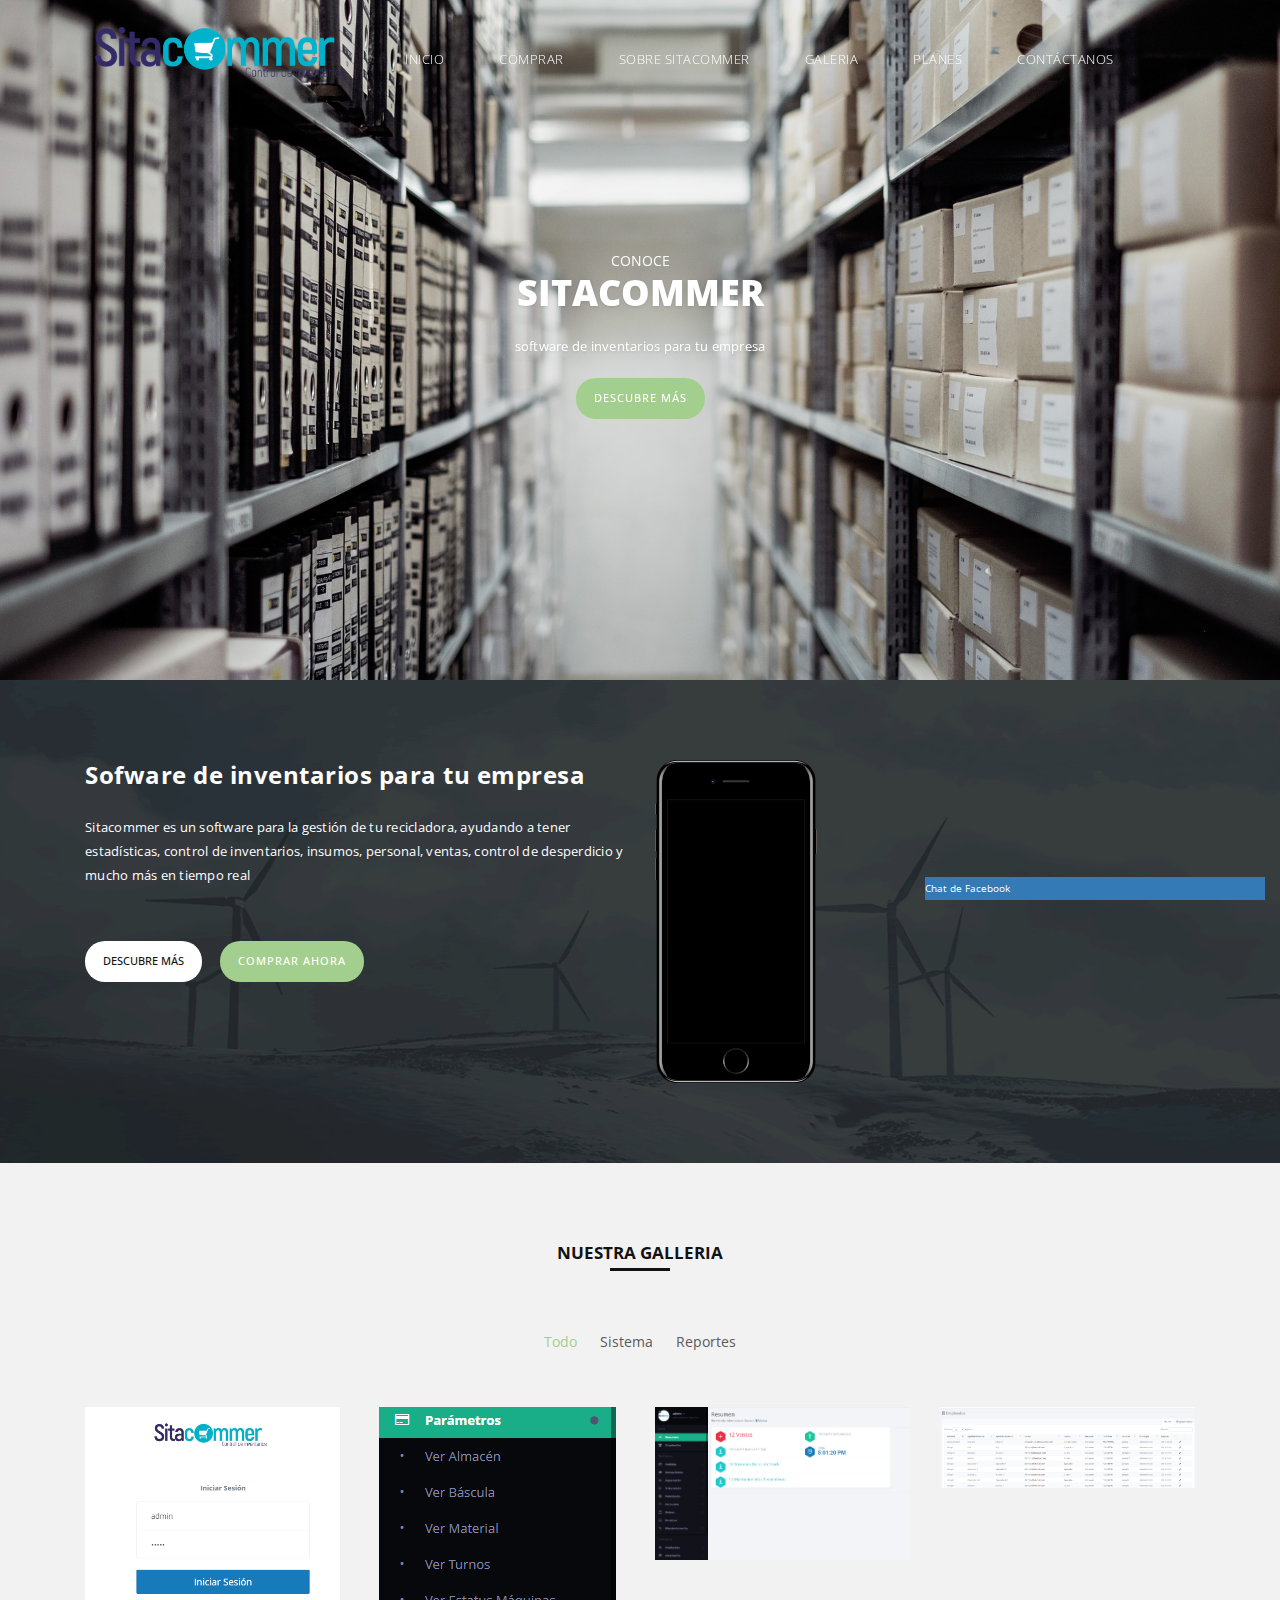
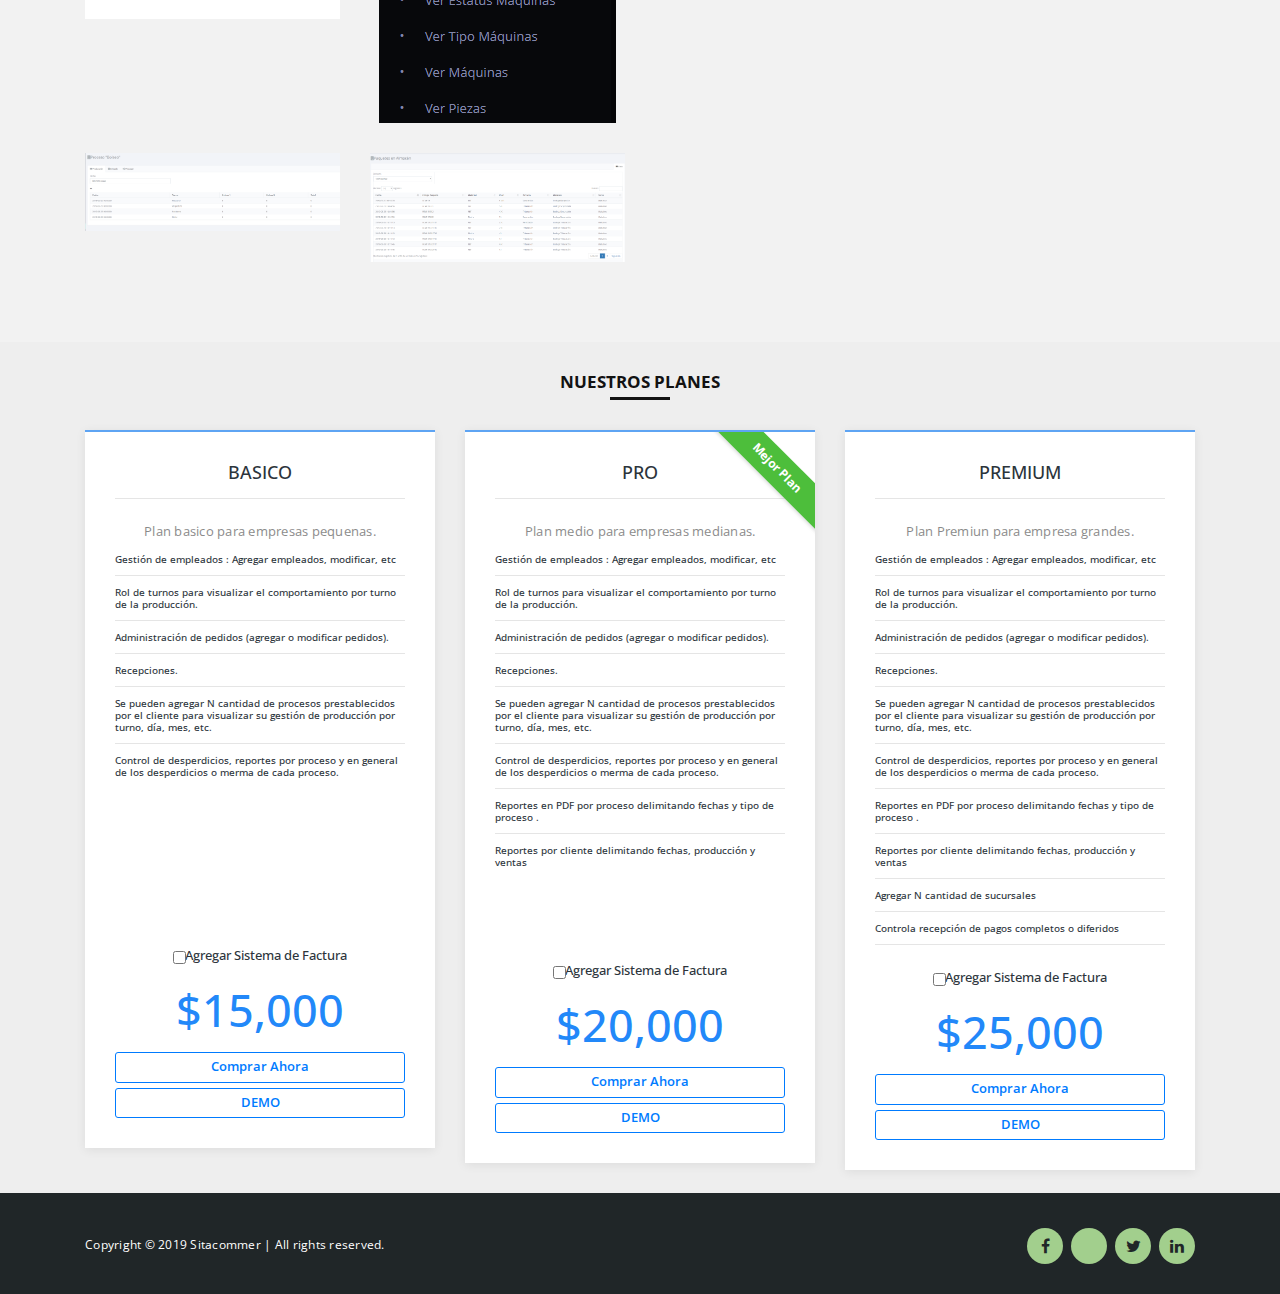
==== index.html @ 61834942 "first commit" ====
<!DOCTYPE html>
<html>
<head>
    <meta charset="utf-8">
    <meta http-equiv="X-UA-Compatible" content="IE=edge,chrome=1">
    <title>Sitacommer</title>
    <meta name="description" content="">
    <meta name="viewport" content="width=device-width, initial-scale=1">
    <link rel="apple-touch-icon" href="apple-touch-icon.png">
    <link rel="stylesheet" href="css/bootstrap.min.css">
    <link rel="stylesheet" href="css/bootstrap-theme.min.css">
    <link rel="stylesheet" href="css/fontAwesome.css">
    <link rel="stylesheet" href="css/hero-slider.css">
    <link rel="stylesheet" href="css/tooplate-style.css">
    <link rel="stylesheet" type="text/css" href="css/styles.css">

    <link href="https://fonts.googleapis.com/css?family=Open+Sans:300,400,600,700,800" rel="stylesheet">

    <script src="js/vendor/modernizr-2.8.3-respond-1.4.2.min.js"></script>
</head>

<body>

    <div class="header">
        <div class="container">
        <nav class="navbar navbar-expand-md" role="navigation">
            <button type="button" id="nav-toggle" class="navbar-toggler" data-toggle="collapse"
            data-target="#main-nav"> <span class="sr-only">Toggle navigation</span>
&#x2630;</button> <a href="#"
            class="navbar-brand scroll-top">

                        <div class="logo"></div>

                    </a>
            <!--/.navbar-header-->
            <div id="main-nav" class="collapse navbar-collapse">
                <ul class="nav navbar-nav">
                    <li class="nav-item"><a href="#" class="scroll-top nav-link">Inicio</a>
                    </li>
                    <li class="nav-item"><a href="#" class="scroll-link nav-link" data-id="formulario">Comprar</a>
                    </li>
                    <li class="nav-item"><a href="#" class="scroll-link nav-link" data-id="what-we-do">Sobre Sitacommer</a>
                    </li>
                    <li class="nav-item"><a href="#" class="scroll-link nav-link" data-id="portfolio">Galeria</a>
                    </li>
                    <li class="nav-item"><a href="#" class="scroll-link nav-link" data-id="planes">Planes</a>
                    </li>
                    <li class="nav-item"><a href="#" class="scroll-link nav-link" data-id="contact">Cont&#xE1;ctanos</a>
                    </li>
                </ul>
            </div>
            <!--/.navbar-collapse-->
        </nav>
        <!--/.navbar-->
    </div>
    <!--/.container-->
</div>


    <section class="cd-hero">
        <ul class="cd-hero-slider autoplay">  
        <!-- 
            <ul class="cd-hero-slider autoplay"> for slider auto play 
            <ul class="cd-hero-slider"> for disabled auto play
            -->
            <li class="selected first-slide">
                <div class="cd-full-width">
                    <div class="tm-slide-content-div slide-caption">
                        <span>Conoce</span>
                        <h2>Sitacommer</h2>
                        <p>software de inventarios para tu empresa</p>
                        <div class="primary-button">
                            <a href="#" class="scroll-link" data-id="what-we-do">Descubre m&aacute;s</a>
                        </div>                           
                    </div>                   
                </div> <!-- .cd-full-width -->
            </li>
        </ul> <!-- .cd-hero-slider -->

        <div class="cd-slider-nav">
            <nav>
                <span class="cd-marker item-1"></span>
                
                <ul>
                    <li class="selected"><a href="#0"></a></li>
                    <li><a href="#0"></a></li>
                    <li><a href="#0"></a></li>                        
                </ul>
            </nav> 
        </div> <!-- .cd-slider-nav -->
    </section> <!-- .cd-hero -->



    <div id="what-we-do">
        <div class="container">
            <div class="row">
                <div class="col-md-6">
                    <div class="left-text">
                        <h4>Sofware de inventarios para tu empresa</h4>
                        <p>Sitacommer es un software para la gestión de tu recicladora, ayudando a tener estadísticas, control de inventarios, insumos, personal, ventas, control de desperdicio y mucho más en tiempo real<br><br></p>
                        <ul>
                            <li>
                                <div class="white-button">
                                    <a href="#" class="scroll-link" data-id="portfolio">Descubre m&aacute;s</a>
                                </div>
                            </li>
                            <li>
                                <div class="primary-button">
                                    <a href="#">Comprar Ahora</a>
                                </div>
                            </li>
                        </ul>
                    </div>
                </div>
                <div class="col-md-6">
                    <div class="right-image">
                        <!--img src="img/what-we-do-right-image.png" alt=""-->
                        <img src="img/iphone.png" alt="">
                    </div>
                </div>
            </div>
        </div>
    </div>


    <div id="portfolio" class="page-section">
        <div class="content-wrapper">
            <div class="inner-container container">
                <div class="row">
                    <div class="col-md-12">
                        <div class="section-heading">
                            <h4>Nuestra Galleria</h4>
                            <div class="line-dec"></div>
                        </div>
                    </div>
                </div>
                <div class="projects-holder-3">
                    <div class="filter-categories">
                        <ul class="project-filter">
                            <li class="filter" data-filter="all"><span>Todo</span></li>
                            <li class="filter" data-filter="sistema"><span>Sistema</span></li>
                            <li class="filter" data-filter="reportes"><span>Reportes</span></li>

                        </ul>
                    </div>
                    <div class="projects-holder">
                        <div class="row">
                            <div class="col-md-3 col-sm-6 project-item mix sistema">
                              <div class="thumb">
                                  <div class="image">
                                    <img src="img/captura-01.png">
                                </div>
                                <div class="hover-effect">
                                    <a href="img/captura-01.png" data-lightbox="image-1"><i class="fa fa-search"></i></a>
                                </div>
                            </div>
                        </div>
                        <div class="col-md-3 col-sm-6 project-item mix sistema">
                          <div class="thumb">
                              <div class="image">
                                <img src="img/captura-02.png">
                            </div>
                            <div class="hover-effect">
                                <a href="img/captura-02.png" data-lightbox="image-1"><i class="fa fa-search"></i></a>
                            </div>
                        </div>
                    </div>
                    <div class="col-md-3 col-sm-6 project-item mix sistema">
                      <div class="thumb">
                          <div class="image">
                            <img src="img/captura-03.png">
                        </div>
                        <div class="hover-effect">
                            <a href="img/captura-03.png" data-lightbox="image-1"><i class="fa fa-search"></i></a>
                        </div>
                    </div>
                </div>
                          <div class="col-md-3 col-sm-6 project-item mix reportes">
                              <div class="thumb">
                                  <div class="image">
                                    <img src="img/captura-05.png">
                                </div>
                                <div class="hover-effect">
                                    <a href="img/captura-05.png" data-lightbox="image-1"><i class="fa fa-search"></i></a>
                                </div>
                            </div>
                        </div>
                        <div class="col-md-3 col-sm-6 project-item mix reportes">
                          <div class="thumb">
                              <div class="image">
                                <img src="img/captura-06.png">
                            </div>
                            <div class="hover-effect">
                                <a href="img/captura-06.png" data-lightbox="image-1"><i class="fa fa-search"></i></a>
                            </div>
                        </div>
                    </div>
                    <div class="col-md-3 col-sm-6 project-item mix reportes">
                      <div class="thumb">
                          <div class="image">
                            <img src="img/captura-07.png">
                        </div>
                        <div class="hover-effect">
                            <a href="img/captura-07.png" data-lightbox="image-1"><i class="fa fa-search"></i></a>
                        </div>
                    </div>
                </div>
            </div>
        </div>
    </div>
</div>
</div> 
</div>

    <div id="planes" class="pricing-table">
        <br>
        <br>
        <div class="row">
            <div class="col-md-12">
                <div class="section-heading">
                    <h4>Nuestros Planes</h4>
                    <div class="line-dec"></div>
                </div>
            </div>
        </div>
        <br>
        <br>
        <div class="container">
            <div class="row justify-content-md-center">
                <div class="col-md-5 col-lg-4">
                    <div class="item">
                        <div class="heading">
                            <h3>BASICO</h3>
                        </div>
                        <p>Plan basico para empresas pequenas.</p>
                        <div class="features">
                            <!--h4><span class="feature">Full Support</span> : <span class="value">No</span></h4-->
                            <h6><span>Gestión de empleados : Agregar empleados, modificar, etc</span></h6>
                            <hr>
                            <h6><span>Rol de turnos para visualizar el comportamiento por turno de la producción.</span></h6>
                            <hr>
                            <h6><span>Administración de pedidos (agregar o modificar pedidos).</span></h6>
                            <hr>
                            <h6><span>Recepciones.</span></h6>
                            <hr>
                            <h6><span>Se pueden agregar  N cantidad de procesos prestablecidos por el cliente para visualizar su gestión de producción por turno, día, mes, etc.</span></h6>
                            <hr>
                            <h6><span>Control de desperdicios, reportes por proceso y en general de los desperdicios o merma de cada proceso.</span></h6>
                            <br><br><br><br><br><br><br><br><br><br><br>
                            
                                                        
                        </div>
                         <div class="form-check text-center">
                            <input type="checkbox" class="form-check-input" id="mycheck">
                            <label class="form-check-label" for="materialUnchecked"><h5> Agregar Sistema de Factura</h5></label>
                        </div>
                        
                        <div class="price">
                            <h4>$15,000</h4>
                        </div>
                        <button class="btn btn-block btn-outline-primary btn-lg" type="submit" onclick="location.href='formulario.html'">Comprar Ahora</button>
                        <button class="btn btn-block btn-outline-primary btn-lg" type="submit">DEMO</button>
                    </div>
                </div>
                <div class="col-md-5 col-lg-4">
                    <div class="item">
                        <div class="ribbon">Mejor Plan</div>
                        <div class="heading">
                            <h3>PRO</h3>
                        </div>
                        <p>Plan medio para empresas medianas.</p>
                        <div class="features">
                            <h6><span>Gestión de empleados : Agregar empleados, modificar, etc</span></h6>
                            <hr>
                            <h6><span>Rol de turnos para visualizar el comportamiento por turno de la producción.</span></h6>
                            <hr>
                            <h6><span>Administración de pedidos (agregar o modificar pedidos).</span></h6>
                            <hr>
                            <h6><span>Recepciones.</span></h6>
                            <hr>
                            <h6><span>Se pueden agregar  N cantidad de procesos prestablecidos por el cliente para visualizar su gestión de producción por turno, día, mes, etc.</span></h6>
                            <hr>
                            <h6><span>Control de desperdicios, reportes por proceso y en general de los desperdicios o merma de cada proceso.</span></h6>
                            <hr>
                            <h6><span>Reportes en PDF por proceso delimitando fechas y tipo de proceso .</span></h6>
                            <hr>
                            <h6><span>Reportes por cliente delimitando fechas, producción y ventas </span></h6>
                            <br><br><br><br><br><br>
                            
                            
                         <div class="form-check text-center">
                            <input type="checkbox" class="form-check-input" id="mycheck">
                            <label class="form-check-label" for="materialUnchecked"><h5> Agregar Sistema de Factura</h5></label>
                        </div>
                        </div>
                        
                       
                        <div class="price">
                            <h4>$20,000</h4>
                        </div>
                        <button class="btn btn-block btn-outline-primary btn-lg" type="submit" onclick="location.href='formulario.html'">Comprar Ahora</button>
                        <button class="btn btn-block btn-outline-primary btn-lg" type="submit">DEMO</button>
                    </div>
                </div>
                <div class="col-md-5 col-lg-4">
                    <div class="item">
                        <div class="heading">
                            <h3>PREMIUM</h3>
                        </div>
                        <p>Plan Premiun para empresa grandes.</p>
                        <div class="features">
                            <h6><span>Gestión de empleados : Agregar empleados, modificar, etc</span></h6>
                            <hr>
                            <h6><span>Rol de turnos para visualizar el comportamiento por turno de la producción.</span></h6>
                            <hr>
                            <h6><span>Administración de pedidos (agregar o modificar pedidos).</span></h6>
                            <hr>
                            <h6><span>Recepciones.</span></h6>
                            <hr>
                            <h6><span>Se pueden agregar  N cantidad de procesos prestablecidos por el cliente para visualizar su gestión de producción por turno, día, mes, etc.</span></h6>
                            <hr>
                            <h6><span>Control de desperdicios, reportes por proceso y en general de los desperdicios o merma de cada proceso.</span></h6>
                            <hr>
                            <h6><span>Reportes en PDF por proceso delimitando fechas y tipo de proceso .</span></h6>
                            <hr>
                            <h6><span>Reportes por cliente delimitando fechas, producción y ventas </span></h6>
                            <hr>
                            <h6><span>Agregar N cantidad de sucursales</span></h6>
                            <hr>
                            <h6><span>Controla recepción de pagos completos o diferidos</span></h6>
                            <hr>
                            
                        </div>
                        <br>
                         <div class="form-check text-center">
                            <input type="checkbox" class="form-check-input" id="mycheck">
                            <label class="form-check-label" for="materialUnchecked"><h5> Agregar Sistema de Factura</h5></label>
                        </div>
                        <div class="price">
                            <h4>$25,000</h4>
                        </div>
                        <button class="btn btn-block btn-outline-primary btn-lg" type="submit" onclick="location.href='formulario.html'">Comprar Ahora</button>
                        <button class="btn btn-block btn-outline-primary btn-lg" type="submit">DEMO</button>
                    </div>
                </div>
            </div>
        </div>
        <!--div class="container">
            <div class="divTable">
                <div class="divTableBody">
                    <div class="divTableRow">
                        <div class="divTableHead ">
                            <div class="divTableCell">Khhhhaaaaa
                                <p class="advantage-detail">Tecnología Web. Accesible desde cualquier lugar, oficina, almacén, despacho contable, etc.. Nada que instalar. Funciona en PC, Mac, tablet y smartphones.</p>
                            </div>
                            <div class="divTableCell">que passhoooo
                                <p class="advantage-detail">Nariz de coodorniz</p>
                            </div>
                            <div class="divTableCell">Khhhhaaaaa
                                <p class="advantage-detail">Tecnología Web. Accesible desde cualquier lugar, oficina, almacén, despacho contable, etc.. Nada que instalar. Funciona en PC, Mac, tablet y smartphones.</p>
                            </div>

                        </div>
                    </div>
                </div>
            </div>
        </div-->
        <!--div class="container">
            <table class="table">
          <thead>
            <tr>
              <th scope="col">Basico</th>
              <th scope="col">Intermedio</th>
              <th scope="col">Premium</th>
          </tr>
      </thead>
      <tbody>
        <tr>
          <td>Gestión de empleados : Agregar empleados, modificar, etc<br>
•   Rol de turnos para visualizar el comportamiento por turno de la producción<br>
•   Administración de pedidos (agregar o modificar pedidos)<br>
•   Recepciones <br>
•   Se pueden agregar  N cantidad de procesos prestablecidos por el cliente para visualizar su gestión de producción por turno, día, mes, etc<br>
•   Control de desperdicios, reportes por proceso y en general de los desperdicios o merma de cada proceso<br>
•   Inventario de productos <br>
•   Convertidor de productos terminados a productos de venta<br>
•   Gestión de códigos internos y códigos de barras <br>
<div class="primary-button">
                                    <a href="#">Comprar Ahora</a>
                                </div>
</td>
          <td>• Mantenimiento, se puede integrar una calendarización por máquina, insumo o pieza a reparar categorizando por tipo de mantenimiento, personal a cargo, etc<br>
•   Sección de compras para ingresar insumos y visualizar estadísticas.<br>
•   Contador visible para: insumos, productos bajos en stock, mantenimiento, producto más vendido, ventas por día.<br>
•   Reportes en PDF por proceso delimitando fechas y tipo de proceso <br>
•   Reportes por cliente delimitando fechas, producción y ventas <br>
•   Creación de ordenes de ventas, interacción con N cantidad de sucursales<br>
•   Creación de privilegios por usuario, administrador, capturista, operador, cliente <br>
•   Procesar orden de venta: aprobar, entregar mercancía, recibir pagos, editar orden solo por usuarios establecidos.<br>
<div class="primary-button">
                                    <a href="#">Comprar Ahora</a>
                                </div>
</td>
          <td>• El cliente puede ver en tiempo real el porcentaje de proceso de su mercancía <br>
•   El operario según su proceso, usando su privilegio puede ingresar desde un teléfono móvil la producción de lo que hizo, y en tiempo real se podrá ver en cada proceso los números de <br>producción.
•   Insumos, inventario de insumos, gestión de entrega de insumos <br>
•   Requisiciones <br>
•   Editar parámetros (almacén, básculas, turnos, estatus de máquinas, tipo de máquinas, etc)<br>
•   Paquetes en almacén: controla los productos que se tienen en almacén<br>
•   Agregar N cantidad de sucursales<br>
•   Punto de venta <br>
•   Administración de clientes y proveedores<br>
•   Soporte<br>
•   Creación de cotizaciones <br>
•   Controla recepción de pagos completos o diferidos <br>
<div class="primary-button">
                                    <a href="#">Comprar Ahora</a>
                                </div>
</td>
      </tr>
      
  </tbody>
</table>
        </div>
        
    </div>


    <div id="contact" class="page-section">
        <div class="container">
            <div class="row">
                <div class="col-md-12">
                    <div class="section-heading">
                        <h4>Contactanos</h4>
                        <div class="line-dec"></div>
                    </div>
                </div>
            </div>
            <div class="row">
                <div class="col-md-6">
                    <div class="map">
                        <img src="img/map.jpg" alt="">
                    </div>
                </div>
                <div class="col-md-6">
                    <div class="row">
                      <form id="contact" action="" method="post">
                        <div class="col-md-6">
                          <fieldset>
                            <input name="name" type="text" class="form-control" id="name" placeholder="Your name..." required>
                          </fieldset>
                        </div>
                        <div class="col-md-6">
                          <fieldset>
                            <input name="email" type="email" class="form-control" id="email" placeholder="Your email..." required>
                          </fieldset>
                        </div>
                        <div class="col-md-12">
                          <fieldset>
                            <textarea name="message" rows="6" class="form-control" id="message" placeholder="Your message..." required></textarea>
                          </fieldset>
                        </div>
                        <div class="col-md-12">
                          <fieldset>
                            <button type="submit" id="form-submit" class="btn">Send Message</button>
                          </fieldset>
                        </div>
                      </form>
                    </div>
                </div>
            </div>
        </div>
    </div-->

    <!--div class="footer-widgets" id="contact">
        <div class="container">
            <div class="row">
                <div class="col-sm-6 col-md-3">
                    <a href="/"><img src="/images/logoblanco300.png" id="logo-footer" alt="Logotipo Sitacom"  height="50px"/></a>                      
                    <p>Proveemos servicios, software y soluciones para hacer más eficientes sus procesos empresariales sin comprometer la seguridad y la calidad..</p>
                    <p>Consulta nuestro <a href="privacidad.php">Aviso de Privacidad</a>.</p>
                </div>
                <div class="col-sm-6 col-md-3">
                   
                    <div class="contacts-widget widget widget__footer">
                        <h3 class="widget-title">Contactanos</h3>
                        <div class="widget-content">
                            <ul class="contacts-info-list">
                                <li>
                                    <i class="fa fa-map-marker"></i>
                                    <div class="info-item">
                                        Sistemas Integrales Sitacom<br>SA de CV<br>Ixnahualtongo 99 B10 102<br>Colonia Lorenzo Boturini, Delegación Venustiano Carranza,<br>Ciudad de México, MX 15820
                                    </div>
                                </li>

                            </ul>
                        </div>
                    </div>
                    
                </div>

                <div class="clearfix visible-sm"></div>

                <div class="col-sm-6 col-md-3">
                    <div class="contacts-widget widget widget__footer">
                        <h3 class="widget-title">&nbsp;</h3>
                        <div class="widget-content">
                            <ul class="contacts-info-list">
                                <li>
                                    <i class="fa fa-phone"></i>
                                    <div class="info-item">
                                        +52 55 6840 5039
                                    </div>
                                </li>
                                <li>
                                    <i class="fa fa-envelope"></i>
                                    <span class="info-item">
                                        <a href="mailto:ventas@sitacomm.com">ventas@sitacomm.com</a>
                                    </span>
                                </li>
                                <li>
                                    <i class="fa fa-clock-o"></i>
                                    <div class="info-item">
                                        Monday - Saturday 9:00 - 21:00
                                    </div>
                                </li>
                            </ul>
                        </div>
                    </div>
                    <div class="col-sm-6 col-md-3">

                    </div>
                </div>
            </div>
        </div-->
        



        <footer class="footer" id="footer">
            <div class="container">
                <div class="row">
                    <div class="col-md-6">
                        <div class="copyright-text">
                            <p>Copyright &copy; 2019 Sitacommer

                            |  All rights reserved.</p>
                        </div>
                    </div>
                    <div class="col-md-6">
                        <div class="social-icons">
                            <ul>
                                <li>
                                    <a href="https://www.facebook.com/Sitacommer-367424183917925/?modal=admin_todo_tour"><i class="fa fa-facebook"></i></a>
                                </li>
                                <li>
                                    <a href="https://www.youtube.com/results?search_query=sitacommer"><i class="fa fa-youtuber"></i></a>
                                </li>
                                <li>
                                    <a href="https://twitter.com/sitacommer"><i class="fa fa-twitter"></i></a>
                                </li>
                                <li>
                                    <a href="https://www.linkedin.com/feed/?trk=onboarding-landing"><i class="fa fa-linkedin"></i></a>
                                </li>
                            </ul>
                        </div>
                    </div>
                </div>
            </div>
        </footer>




    <!--footer class="footer" id="footer">
                <div class="footer-widgets">
                    <div class="container">
                        <div class="row">
                            <div class="col-sm-6 col-md-3">
                                <a href="/"><img src="/images/logoblanco300.png" id="logo-footer" alt="Logotipo Sitacom"  height="50px"/></a>                      
                    
                    <p>Proveemos servicios, software y soluciones para hacer más eficientes sus procesos empresariales sin comprometer la seguridad y la calidad.
.</p>
                    <p>Consulta nuestro
 <a href="privacidad.php">Aviso de Privacidad</a>.</p>
                            </div>
                            <div class="col-sm-6 col-md-3">
                                
                                    <div class="contacts-widget widget widget__footer">
                                    <h3 class="widget-title">Contactanos</h3>
                                    <div class="widget-content">
                                        <ul class="contacts-info-list">
                                            <li>
                                                <i class="fa fa-map-marker"></i>
                                                <div class="info-item">
                                                    Sistemas Integrales Sitacom<br>SA de CV<br>Ixnahualtongo 99 B10 102<br>Colonia Lorenzo Boturini, Delegación Venustiano Carranza,<br>Ciudad de México, MX 15820
                                                </div>
                                            </li>
                                            
                                        </ul>
                                    </div>
                                </div>
                               
                            </div>

                            <div class="clearfix visible-sm"></div>

                            <div class="col-sm-6 col-md-3">
                            <div class="contacts-widget widget widget__footer">
                                    <h3 class="widget-title">&nbsp;</h3>
                                    <div class="widget-content">
                                        <ul class="contacts-info-list">
                                            <li>
                                                <i class="fa fa-phone"></i>
                                                <div class="info-item">
                                                    +52 55 6840 5039
                                                </div>
                                            </li>
                                            <li>
                                                <i class="fa fa-envelope"></i>
                                                <span class="info-item">
                                                    <a href="mailto:ventas@sitacomm.com">ventas@sitacomm.com</a>
                                                </span>
                                            </li>
                                            <li>
                                                <i class="fa fa-clock-o"></i>
                                                <div class="info-item">
                                                    Monday - Saturday 9:00 - 21:00
                                                </div>
                                            </li>
                                         </ul>
                                       </div>
                            </div>
                            <div class="col-sm-6 col-md-3">
                        
                            </div>
                        </div>
                    </div>
                </div>
                <div class="footer-copyright">
                    <div class="container">
                        <div class="row">
                            <div class="col-sm-6 col-md-4">
                                Copyright &copy; 2019  <a href="/">Sitacom</a> &nbsp;| &nbsp;All rights reserved.
                            </div>
                            <div class="col-sm-6 col-md-8">
                                <div class="social-links-wrapper">
                                    <span class="social-links-txt">Contact us in our social networks
</span>
                                    <ul class="social-links social-links__dark">
                                        <li><a target="_blank" href="https://www.facebook.com/Sitacomm/"><i class="fa fa-facebook"></i></a></li>
                                        <li><a target="_blank" href="https://twitter.com/Sitacomm_Mx"><i class="fa fa-twitter"></i></a></li>
                                        <li><a target="_blank" href="https://www.linkedin.com/company/11180717/"><i class="fa fa-linkedin"></i></a></li>
                                    </ul>
                                </div>
                            </div>
                        </div>
                    </div>
                </div>
                
            </footer-->

            <section class="chat-container">
                <div class="chat-button">
                    Chat de Facebook
                </div>
                <div class="chat-content">
                    <iframe src="https://www.facebook.com/plugins/page.php?href=https%3A%2F%2Fwww.facebook.com%2FSitacommer-367424183917925%2F&tabs=messages&width=340&height=500&small_header=true&adapt_container_width=true&hide_cover=false&show_facepile=false&appId" width="340" height="500" style="border:none;overflow:hidden" scrolling="no" frameborder="0" allowTransparency="true" allow="encrypted-media"></iframe>

                </div>
            </section>
            

            

            <script src="//ajax.googleapis.com/ajax/libs/jquery/1.11.2/jquery.min.js"></script>
            <script>window.jQuery || document.write('<script src="js/vendor/jquery-1.11.2.min.js"><\/script>')</script>

            <script src="js/vendor/bootstrap.min.js"></script>

            <script src="js/plugins.js"></script>
            <script src="js/main.js"></script>

            <script src="http://ajax.googleapis.com/ajax/libs/jquery/1.10.2/jquery.min.js" type="text/javascript"></script>
            <script type="text/javascript">
                $(document).ready(function() {
        // navigation click actions 
        $('.scroll-link').on('click', function(event){
            event.preventDefault();
            var sectionID = $(this).attr("data-id");
            scrollToID('#' + sectionID, 750);
        });
        // scroll to top action
        $('.scroll-top').on('click', function(event) {
            event.preventDefault();
            $('html, body').animate({scrollTop:0}, 'slow');         
        });
        // mobile nav toggle
        $('#nav-toggle').on('click', function (event) {
            event.preventDefault();
            $('#main-nav').toggleClass("open");
        });
    });
    // scroll function
    function scrollToID(id, speed){
        var offSet = 50;
        var targetOffset = $(id).offset().top - offSet;
        var mainNav = $('#main-nav');
        $('html,body').animate({scrollTop:targetOffset}, speed);
        if (mainNav.hasClass("open")) {
            mainNav.css("height", "1px").removeClass("in").addClass("collapse");
            mainNav.removeClass("open");
        }
    }
    if (typeof console === "undefined") {
        console = {
            log: function() { }
        };
    }

    $(".chat-button").on('click', function(e){
        e.preventDefault();
        $(".chat-content").slideToggle('fast');
  });

    
</script>
</body>
</html>
---- css/hero-slider.css ----
/* -------------------------------- 

Primary style

-------------------------------- */
*, *::after, *::before {
  -webkit-box-sizing: border-box;
  -moz-box-sizing: border-box;
  box-sizing: border-box;
}

html {
  font-size: 62.5%;
}

body {
  font-family: "Open Sans", sans-serif;
  color: #2c343b;
  background-color: #f2f2f2;
}

a {
  color: #d44457;
  text-decoration: none;
}

img {
  max-width: 100%;
}

/* -------------------------------- 

Main Components 

-------------------------------- */
.cd-header {
  position: absolute;
  z-index: 2;
  top: 0;
  left: 0;
  width: 100%;
  height: 50px;
  background-color: #21272c;
  -webkit-font-smoothing: antialiased;
  -moz-osx-font-smoothing: grayscale;
}
@media only screen and (min-width: 768px) {
  .cd-header {
    height: 70px;
    background-color: transparent;
  }
}

#cd-logo {
  float: left;
  margin: 13px 0 0 5%;
}
#cd-logo img {
  display: block;
}
@media only screen and (min-width: 768px) {
  #cd-logo {
    margin: 23px 0 0 5%;
  }
}

.cd-primary-nav {
  /* mobile first - navigation hidden by default, triggered by tap/click on navigation icon */
  float: right;
  margin-right: 5%;
  width: 44px;
  height: 100%;
}
.cd-primary-nav ul {
  position: absolute;
  top: 0;
  left: 0;
  width: 100%;
  -webkit-transform: translateY(-100%);
  -moz-transform: translateY(-100%);
  -ms-transform: translateY(-100%);
  -o-transform: translateY(-100%);
  transform: translateY(-100%);
}
.cd-primary-nav ul.is-visible {
  box-shadow: 0 3px 8px rgba(0, 0, 0, 0.2);
  -webkit-transform: translateY(50px);
  -moz-transform: translateY(50px);
  -ms-transform: translateY(50px);
  -o-transform: translateY(50px);
  transform: translateY(50px);
}
.cd-primary-nav a {
  display: block;
  height: 50px;
  line-height: 50px;
  padding-left: 5%;
  background: #21272c;
  border-top: 1px solid #333c44;
  color: #ffffff;
}
@media only screen and (min-width: 768px) {
  .cd-primary-nav {
    /* reset navigation values */
    width: auto;
    height: auto;
    background: none;
  }
  .cd-primary-nav ul {
    position: static;
    width: auto;
    -webkit-transform: translateY(0);
    -moz-transform: translateY(0);
    -ms-transform: translateY(0);
    -o-transform: translateY(0);
    transform: translateY(0);
    line-height: 70px;
  }
  .cd-primary-nav ul.is-visible {
    -webkit-transform: translateY(0);
    -moz-transform: translateY(0);
    -ms-transform: translateY(0);
    -o-transform: translateY(0);
    transform: translateY(0);
  }
  .cd-primary-nav li {
    display: inline-block;
    margin-left: 1em;
  }
  .cd-primary-nav a {
    display: inline-block;
    height: auto;
    font-weight: 600;
    line-height: normal;
    background: transparent;
    padding: .6em 1em;
    border-top: none;
  }
}

/* -------------------------------- 

Slider

-------------------------------- */
.cd-hero {
  position: relative;
  -webkit-font-smoothing: antialiased;
  -moz-osx-font-smoothing: grayscale;
}

.cd-hero-slider {
  position: relative;
  height: 360px;
  overflow: hidden;
}
.cd-hero-slider li {
  position: absolute;
  top: 0;
  left: 0;
  width: 100%;
  height: 100%;
  -webkit-transform: translateX(100%);
  -moz-transform: translateX(100%);
  -ms-transform: translateX(100%);
  -o-transform: translateX(100%);
  transform: translateX(100%);
}
.cd-hero-slider li.selected {
  /* this is the visible slide */
  position: relative;
  -webkit-transform: translateX(0);
  -moz-transform: translateX(0);
  -ms-transform: translateX(0);
  -o-transform: translateX(0);
  transform: translateX(0);
}
.cd-hero-slider li.move-left {
  /* slide hidden on the left */
  -webkit-transform: translateX(-100%);
  -moz-transform: translateX(-100%);
  -ms-transform: translateX(-100%);
  -o-transform: translateX(-100%);
  transform: translateX(-100%);
}
.cd-hero-slider li.is-moving, .cd-hero-slider li.selected {
  /* the is-moving class is assigned to the slide which is moving outside the viewport */
  -webkit-transition: -webkit-transform 0.5s;
  -moz-transition: -moz-transform 0.5s;
  transition: transform 0.5s;
}
@media only screen and (min-width: 768px) {
  .cd-hero-slider {
    height: 500px;
  }
}
@media only screen and (min-width: 1170px) {
  .cd-hero-slider {
    height: 680px;
  }
}

/* -------------------------------- 

Single slide style

-------------------------------- */
.cd-hero-slider li {
  background-position: center center;
  background-size: cover;
  background-repeat: no-repeat;
}
.cd-hero-slider li:first-of-type {
  background-image: url(../img/slide_01.jpg);
}
.cd-hero-slider li:nth-of-type(2) {
  background-image: url(../img/slide_02.jpg);
}
.cd-hero-slider li:nth-of-type(3) {
  background-image: url(../img/slide_03.jpg);
}
.cd-hero-slider .cd-full-width,
.cd-hero-slider .cd-half-width {
  position: absolute;
  width: 100%;
  height: 100%;
  z-index: 1;
  left: 0;
  top: 0;
  /* this padding is used to align the text */
  padding-top: 80px;
  text-align: center;
  /* Force Hardware Acceleration in WebKit */
  -webkit-backface-visibility: hidden;
  backface-visibility: hidden;
  -webkit-transform: translateZ(0);
  -moz-transform: translateZ(0);
  -ms-transform: translateZ(0);
  -o-transform: translateZ(0);
  transform: translateZ(0);
}
.cd-hero-slider .cd-img-container {
  /* hide image on mobile device */
  display: none;
}
.cd-hero-slider .cd-img-container img {
  position: absolute;
  left: 50%;
  top: 50%;
  bottom: auto;
  right: auto;
  -webkit-transform: translateX(-50%) translateY(-50%);
  -moz-transform: translateX(-50%) translateY(-50%);
  -ms-transform: translateX(-50%) translateY(-50%);
  -o-transform: translateX(-50%) translateY(-50%);
  transform: translateX(-50%) translateY(-50%);
}
.cd-hero-slider .cd-bg-video-wrapper {
  /* hide video on mobile device */
  display: none;
  position: absolute;
  top: 0;
  left: 0;
  width: 100%;
  height: 100%;
  overflow: hidden;
}
.cd-hero-slider .cd-bg-video-wrapper video {
  /* you won't see this element in the html, but it will be injected using js */
  display: block;
  min-height: 100%;
  min-width: 100%;
  max-width: none;
  height: auto;
  width: auto;
  position: absolute;
  left: 50%;
  top: 50%;
  bottom: auto;
  right: auto;
  -webkit-transform: translateX(-50%) translateY(-50%);
  -moz-transform: translateX(-50%) translateY(-50%);
  -ms-transform: translateX(-50%) translateY(-50%);
  -o-transform: translateX(-50%) translateY(-50%);
  transform: translateX(-50%) translateY(-50%);
}
.cd-hero-slider h2, .cd-hero-slider p {
  text-shadow: 0 1px 3px rgba(0, 0, 0, 0.1);
  line-height: 1.2;
  margin: 0 auto 14px;
  color: #ffffff;
  width: 90%;
  max-width: 400px;
}
.cd-hero-slider h2 {
  font-size: 2.4rem;
}
.cd-hero-slider p {
  font-size: 1.4rem;
  line-height: 1.4;
}
.cd-hero-slider .cd-btn {
  display: inline-block;
  padding: 1.2em 1.4em;
  margin-top: .8em;
  background-color: rgba(212, 68, 87, 0.9);
  font-size: 1.3rem;
  font-weight: 700;
  letter-spacing: 1px;
  color: #ffffff;
  text-transform: uppercase;
  box-shadow: 0 3px 6px rgba(0, 0, 0, 0.1);
  -webkit-transition: background-color 0.2s;
  -moz-transition: background-color 0.2s;
  transition: background-color 0.2s;
}
.cd-hero-slider .cd-btn.secondary {
  background-color: rgba(22, 26, 30, 0.8);
}
.cd-hero-slider .cd-btn:nth-of-type(2) {
  margin-left: 1em;
}
.no-touch .cd-hero-slider .cd-btn:hover {
  background-color: #d44457;
}
.no-touch .cd-hero-slider .cd-btn.secondary:hover {
  background-color: #161a1e;
}
@media only screen and (min-width: 768px) {
  .cd-hero-slider .cd-full-width,
  .cd-hero-slider .cd-half-width {
    padding-top: 150px;
  }
  .cd-hero-slider .cd-bg-video-wrapper {
    display: block;
  }
  .cd-hero-slider .cd-half-width {
    width: 45%;
  }
  .cd-hero-slider .cd-half-width:first-of-type {
    left: 5%;
  }
  .cd-hero-slider .cd-half-width:nth-of-type(2) {
    right: 5%;
    left: auto;
  }
  .cd-hero-slider .cd-img-container {
    display: block;
  }
  .cd-hero-slider h2, .cd-hero-slider p {
    max-width: 520px;
  }
  .cd-hero-slider h2 {
    font-size: 2.4em;
    font-weight: 300;
  }
  .cd-hero-slider .cd-btn {
    font-size: 1.4rem;
  }
}
@media only screen and (min-width: 1170px) {
  .cd-hero-slider .cd-full-width,
  .cd-hero-slider .cd-half-width {
    padding-top: 250px;
  }
  .cd-hero-slider h2, .cd-hero-slider p {
    margin-bottom: 20px;
  }
  .cd-hero-slider h2 {
    font-size: 3.2em;
  }
  .cd-hero-slider p {
    font-size: 1.6rem;
  }
}

/* -------------------------------- 

Single slide animation

-------------------------------- */
@media only screen and (min-width: 768px) {
  .cd-hero-slider .cd-half-width {
    opacity: 0;
    -webkit-transform: translateX(40px);
    -moz-transform: translateX(40px);
    -ms-transform: translateX(40px);
    -o-transform: translateX(40px);
    transform: translateX(40px);
  }
  .cd-hero-slider .move-left .cd-half-width {
    -webkit-transform: translateX(-40px);
    -moz-transform: translateX(-40px);
    -ms-transform: translateX(-40px);
    -o-transform: translateX(-40px);
    transform: translateX(-40px);
  }
  .cd-hero-slider .selected .cd-half-width {
    /* this is the visible slide */
    opacity: 1;
    -webkit-transform: translateX(0);
    -moz-transform: translateX(0);
    -ms-transform: translateX(0);
    -o-transform: translateX(0);
    transform: translateX(0);
  }
  .cd-hero-slider .is-moving .cd-half-width {
    /* this is the slide moving outside the viewport 
    wait for the end of the transition on the <li> parent before set opacity to 0 and translate to 40px/-40px */
    -webkit-transition: opacity 0s 0.5s, -webkit-transform 0s 0.5s;
    -moz-transition: opacity 0s 0.5s, -moz-transform 0s 0.5s;
    transition: opacity 0s 0.5s, transform 0s 0.5s;
  }
  .cd-hero-slider li.selected.from-left .cd-half-width:nth-of-type(2),
  .cd-hero-slider li.selected.from-right .cd-half-width:first-of-type {
    /* this is the selected slide - different animation if it's entering from left or right */
    -webkit-transition: opacity 0.4s 0.2s, -webkit-transform 0.5s 0.2s;
    -moz-transition: opacity 0.4s 0.2s, -moz-transform 0.5s 0.2s;
    transition: opacity 0.4s 0.2s, transform 0.5s 0.2s;
  }
  .cd-hero-slider li.selected.from-left .cd-half-width:first-of-type,
  .cd-hero-slider li.selected.from-right .cd-half-width:nth-of-type(2) {
    /* this is the selected slide - different animation if it's entering from left or right */
    -webkit-transition: opacity 0.4s 0.4s, -webkit-transform 0.5s 0.4s;
    -moz-transition: opacity 0.4s 0.4s, -moz-transform 0.5s 0.4s;
    transition: opacity 0.4s 0.4s, transform 0.5s 0.4s;
  }
  .cd-hero-slider .cd-full-width h2,
  .cd-hero-slider .cd-full-width p,
  .cd-hero-slider .cd-full-width .cd-btn {
    opacity: 0;
    -webkit-transform: translateX(100px);
    -moz-transform: translateX(100px);
    -ms-transform: translateX(100px);
    -o-transform: translateX(100px);
    transform: translateX(100px);
  }
  .cd-hero-slider .move-left .cd-full-width h2,
  .cd-hero-slider .move-left .cd-full-width p,
  .cd-hero-slider .move-left .cd-full-width .cd-btn {
    opacity: 0;
    -webkit-transform: translateX(-100px);
    -moz-transform: translateX(-100px);
    -ms-transform: translateX(-100px);
    -o-transform: translateX(-100px);
    transform: translateX(-100px);
  }
  .cd-hero-slider .selected .cd-full-width h2,
  .cd-hero-slider .selected .cd-full-width p,
  .cd-hero-slider .selected .cd-full-width .cd-btn {
    /* this is the visible slide */
    opacity: 1;
    -webkit-transform: translateX(0);
    -moz-transform: translateX(0);
    -ms-transform: translateX(0);
    -o-transform: translateX(0);
    transform: translateX(0);
  }
  .cd-hero-slider li.is-moving .cd-full-width h2,
  .cd-hero-slider li.is-moving .cd-full-width p,
  .cd-hero-slider li.is-moving .cd-full-width .cd-btn {
    /* this is the slide moving outside the viewport 
    wait for the end of the transition on the li parent before set opacity to 0 and translate to 100px/-100px */
    -webkit-transition: opacity 0s 0.5s, -webkit-transform 0s 0.5s;
    -moz-transition: opacity 0s 0.5s, -moz-transform 0s 0.5s;
    transition: opacity 0s 0.5s, transform 0s 0.5s;
  }
  .cd-hero-slider li.selected h2 {
    -webkit-transition: opacity 0.4s 0.2s, -webkit-transform 0.5s 0.2s;
    -moz-transition: opacity 0.4s 0.2s, -moz-transform 0.5s 0.2s;
    transition: opacity 0.4s 0.2s, transform 0.5s 0.2s;
  }
  .cd-hero-slider li.selected p {
    -webkit-transition: opacity 0.4s 0.3s, -webkit-transform 0.5s 0.3s;
    -moz-transition: opacity 0.4s 0.3s, -moz-transform 0.5s 0.3s;
    transition: opacity 0.4s 0.3s, transform 0.5s 0.3s;
  }
  .cd-hero-slider li.selected .cd-btn {
    -webkit-transition: opacity 0.4s 0.4s, -webkit-transform 0.5s 0.4s, background-color 0.2s 0s;
    -moz-transition: opacity 0.4s 0.4s, -moz-transform 0.5s 0.4s, background-color 0.2s 0s;
    transition: opacity 0.4s 0.4s, transform 0.5s 0.4s, background-color 0.2s 0s;
  }
}
/* -------------------------------- 

Slider navigation

-------------------------------- */
.cd-slider-nav {
  display: none;
  position: absolute;
  width: 100%;
  bottom: 0;
  z-index: 2;
  text-align: center;
  height: 55px;
  background-color: rgba(0, 1, 1, 0.5);
}
.cd-slider-nav nav, .cd-slider-nav ul, .cd-slider-nav li, .cd-slider-nav a {
  height: 100%;
}
.cd-slider-nav nav {
  display: inline-block;
  position: relative;
}
.cd-slider-nav .cd-marker {
  position: absolute;
  bottom: 0;
  left: 0;
  width: 60px;
  height: 100%;
  color: #d44457;
  background-color: #ffffff;
  box-shadow: inset 0 2px 0 currentColor;
  -webkit-transition: -webkit-transform 0.2s, box-shadow 0.2s;
  -moz-transition: -moz-transform 0.2s, box-shadow 0.2s;
  transition: transform 0.2s, box-shadow 0.2s;
}
.cd-slider-nav .cd-marker.item-2 {
  -webkit-transform: translateX(100%);
  -moz-transform: translateX(100%);
  -ms-transform: translateX(100%);
  -o-transform: translateX(100%);
  transform: translateX(100%);
}
.cd-slider-nav .cd-marker.item-3 {
  -webkit-transform: translateX(200%);
  -moz-transform: translateX(200%);
  -ms-transform: translateX(200%);
  -o-transform: translateX(200%);
  transform: translateX(200%);
}
.cd-slider-nav .cd-marker.item-4 {
  -webkit-transform: translateX(300%);
  -moz-transform: translateX(300%);
  -ms-transform: translateX(300%);
  -o-transform: translateX(300%);
  transform: translateX(300%);
}
.cd-slider-nav .cd-marker.item-5 {
  -webkit-transform: translateX(400%);
  -moz-transform: translateX(400%);
  -ms-transform: translateX(400%);
  -o-transform: translateX(400%);
  transform: translateX(400%);
}
.cd-slider-nav ul::after {
  clear: both;
  content: "";
  display: table;
}
.cd-slider-nav li {
  display: inline-block;
  width: 60px;
  float: left;
}
.cd-slider-nav li.selected a {
  color: #2c343b;
}
.no-touch .cd-slider-nav li.selected a:hover {
  background-color: transparent;
}
.cd-slider-nav a {
  display: block;
  position: relative;
  padding-top: 35px;
  font-size: 1rem;
  font-weight: 700;
  color: #a8b4be;
  -webkit-transition: background-color 0.2s;
  -moz-transition: background-color 0.2s;
  transition: background-color 0.2s;
}
.cd-slider-nav a::before {
  content: '';
  position: absolute;
  width: 24px;
  height: 24px;
  top: 8px;
  left: 50%;
  right: auto;
  -webkit-transform: translateX(-50%);
  -moz-transform: translateX(-50%);
  -ms-transform: translateX(-50%);
  -o-transform: translateX(-50%);
  transform: translateX(-50%);
}
.no-touch .cd-slider-nav a:hover {
  background-color: rgba(0, 1, 1, 0.5);
}
.cd-slider-nav li:first-of-type a::before {
  background-position: 0 0;
}
.cd-slider-nav li.selected:first-of-type a::before {
  background-position: 0 -24px;
}
.cd-slider-nav li:nth-of-type(2) a::before {
  background-position: -24px 0;
}
.cd-slider-nav li.selected:nth-of-type(2) a::before {
  background-position: -24px -24px;
}
.cd-slider-nav li:nth-of-type(3) a::before {
  background-position: -48px 0;
}
.cd-slider-nav li.selected:nth-of-type(3) a::before {
  background-position: -48px -24px;
}
.cd-slider-nav li:nth-of-type(4) a::before {
  background-position: -72px 0;
}
.cd-slider-nav li.selected:nth-of-type(4) a::before {
  background-position: -72px -24px;
}
.cd-slider-nav li:nth-of-type(5) a::before {
  background-position: -96px 0;
}
.cd-slider-nav li.selected:nth-of-type(5) a::before {
  background-position: -96px -24px;
}
@media only screen and (min-width: 768px) {
  .cd-slider-nav {
    height: 80px;
  }
  .cd-slider-nav .cd-marker,
  .cd-slider-nav li {
    width: 95px;
  }
  .cd-slider-nav a {
    padding-top: 48px;
    font-size: 1.1rem;
    text-transform: uppercase;
  }
  .cd-slider-nav a::before {
    top: 18px;
  }
}

/* -------------------------------- 

Main content

-------------------------------- */
.cd-main-content {
  width: 90%;
  max-width: 768px;
  margin: 0 auto;
  padding: 2em 0;
}
.cd-main-content p {
  font-size: 1.4rem;
  line-height: 1.8;
  color: #999999;
  margin: 2em 0;
}
@media only screen and (min-width: 1170px) {
  .cd-main-content {
    padding: 3em 0;
  }
  .cd-main-content p {
    font-size: 1.6rem;
  }
}

/* -------------------------------- 

Javascript disabled

-------------------------------- */
.no-js .cd-hero-slider li {
  display: none;
}
.no-js .cd-hero-slider li.selected {
  display: block;
}

.no-js .cd-slider-nav {
  display: none;
}
---- css/tooplate-style.css ----
/*

Template 2089 Meteor

http://www.tooplate.com/view/2089-meteor

*/

* {
    margin: 0;
    padding: 0;
    font-family: 'Open Sans', arial, sans-serif;
}
ul {
	list-style: none;
}
p {
	color: #5a5a5a;
	font-size: 13px;
	letter-spacing: 0.25px;
	line-height: 24px;
}
.primary-button a {
	display: inline-block;
	background-color: #a2cf8d;
	padding: 12px 18px;
	color: #fff;
	font-size: 11px;
	font-weight: 500;
	letter-spacing: 1px;
	text-transform: uppercase;
	text-decoration: none;
	border-radius: 20px;
	transition: all 0.5s;
}
.primary-button a:hover {
	background-color: #5c9d7d;
}
.white-button a {
	display: inline-block;
	background-color: #fff;
	padding: 12px 18px;
	color: #121212;
	font-size: 11px;
	font-weight: 500;
	text-transform: uppercase;
	text-decoration: none;
	border-radius: 20px;
	transition: all 0.5s;
}
.white-button a:hover {
	background-color: #121212;
	color: #fff;
}
.section-heading h4 {
	text-align: center;
	font-size: 17px;
	text-transform: uppercase;
	font-weight: 700;
	color: #121212;
}
.section-heading .line-dec {
	width: 60px;
	height: 3px;
	background-color: #121212;
	margin: 0 auto;
}
.header {
    position: fixed;
    top: 0;
    left: 0;
    width: 100%;
    padding: 0;
    z-index: 10000;
    transition: all 0.2s ease-in-out;
    height: 80px;
    background-color:transparent;  
    
    text-align: center;
    line-height: 40px;
}

.navbar-inverse .navbar-brand, .navbar-inverse .navbar-nav>li>a {
    text-shadow: none;
}

.navbar-brand {
	line-height: 80px;
	padding: 0px;
}

.navbar-nav>li>a {
	color: #fff!important;
	font-size: 13px;
	font-weight: 300;
	text-transform: uppercase;
	text-shadow: none;
	line-height: 80px;
	padding: 0px;
	letter-spacing: 0.5px;
}

.navbar-nav>li {
	margin-left: 45px;
}

.header.active .navbar-nav>li>a {
	font-size: 13px;
	font-weight: 300;
	text-transform: uppercase;
	text-shadow: none;
	color: #121212!important;
}

.header.active {
    background-color: rgba(250, 250, 250, 0.98);
    -webkit-box-shadow: 0 1px 5px rgba(0, 0, 0, 0.25);
    -moz-box-shadow: 0 1px 5px rgba(0, 0, 0, 0.25);
    box-shadow: 0 1px 5px rgba(0, 0, 0, 0.25);
}
.navbar-brand .logo{
	margin-top: 22px;
	/*background-image: url(../img/white_logo.png);*/
	background-image: url(../img/SitacommerLOGOTIPO.png);
	display: inline-block;
	width: 250px;
	height: 50px;

	background-repeat: no-repeat;
	background-position:center center;
  	background-size:250px 50px;
  	text-indent:-1000px;
  	min-width:50px;
}
.header.active .navbar-brand .logo{
	margin-top: 22px;
	background-image: url(../img/SitacommerLOGOTIPO.png);
	display: inline-block;
	/*width: 125px;
	height: 32px;
	background-repeat: no-repeat;*/
	width: 250px;
	height: 50px;

	background-repeat: no-repeat;
	background-position:center center;
  	background-size:250px 50px;
  	text-indent:-1000px;
  	min-width:50px;
}
#main-nav {
	background-color: transparent;
	background-image: none!important;
}
.header .navbar-brand {
    font-weight: 900;
}
.navbar-inverse {
	background-image: none;
	background-color: transparent;
}
.header .navbar {
    margin: 0;
    border: none;
}
.page-section {
    padding: 80px 0;
}
.navbar-inverse .navbar-toggle {
	margin-top: 22px;
    border-color: #a2cf8d;
    background-color: #a2cf8d;
}
.navbar-inverse .navbar-toggle:hover, .navbar-inverse .navbar-toggle:focus {
	background-color: #a2cf8d;
}
bootstrap.min.css:5
.navbar-toggle {
    position: relative;
    float: right;
    padding: 9px 10px;
    margin-top: 15px!important;
    margin-right: 15px;
    margin-bottom: 8px;
    background-color: transparent;
    background-image: none;
    border: 1px solid transparent;
    border-radius: 4px;
}
@media (min-width: 768px) {
    .header .navbar-brand {
        padding-left: 0;
    }
    .navbar-nav {
        float: right;
    }
}
@media (max-width: 480px) {
    .page-section h1 {
        font-size: 3em;
    }
    .page-section h2 {
        font-size: 2em;
    }
    .page-section p {
        font-size: 1em;
        margin: 0 0 20px;
    }
}



/* HERO SLIDER */

.slide-caption {
	color: #fff;
}

.slide-caption span {
	font-size: 14px;
	text-transform: uppercase;
}

.slide-caption h2 {
	font-size: 36px;
	text-transform: uppercase;
	font-weight: 900;
}

.slide-caption p {
	font-size: 13px;
	letter-spacing: 0.25px;
	line-height: 24px;
}

ul.cd-hero-slider {
	margin-bottom: 0px!important;
}

/* WHAT WE DO */

#about {
	background-color: #f4f4f4;
	padding: 80px 0px;
}

#about .section-heading {
	margin-bottom: 60px;
}

.service-item {
	cursor: pointer;
	background-color: #fff;
	text-align: center;
	padding: 30px 20px;
	transition: all 0.7s;
	box-shadow: 0px 0px 15px #cdcdcd;
}

.service-item:hover {
	background-color: #a2cf8d;
}

.service-item h4 {
	font-size: 16px;
	font-weight: 700;
	letter-spacing: 0.5px;
	margin-bottom: 15px;
	margin-top: 25px;
}

.service-item:hover h4 {
	color: #fff;
}

.service-item:hover p {
	color: #fff;
}

.first-service .icon {
	background-image: url(../img/first-service-main.png);
	height: 32px;
	width: 32px;
	display: inline-block;
}

.first-service:hover .icon {
	background-image: url(../img/first-service-white.png);
}

.second-service .icon {
	background-image: url(../img/second-service-main.png);
	height: 32px;
	width: 22px;
	display: inline-block;
}

.second-service:hover .icon {
	background-image: url(../img/second-service-white.png);
}

.third-service .icon {
	background-image: url(../img/third-service-main.png);
	height: 32px;
	width: 32px;
	display: inline-block;
}

.third-service:hover .icon {
	background-image: url(../img/third-service-white.png);
}

.fourth-service .icon {
	background-image: url(../img/fourth-service-main.png);
	height: 32px;
	width: 32px;
	display: inline-block;
}

.fourth-service:hover .icon {
	background-image: url(../img/fourth-service-white.png);
}


#what-we-do {
	background-image: url(../img/what-we-do-bg.png);
	width: 100%;
	background-size: cover;
	background-repeat: no-repeat;
	padding: 80px 0px;
	color: #fff;
}

#what-we-do .right-image img {
	/*width: 100%;*/
	width: 30%;
	height: 30%;
	overflow: hidden;
}

#what-we-do h4 {
	font-size: 24px;
	font-weight: 700;
	letter-spacing: 0.5px;
	line-height: 30px;
	margin-bottom: 25px;
}

#what-we-do p {
	margin-bottom: 30px;
	color: #fff;
}

#what-we-do ul li {
	display: inline-block;
	margin-right: 15px;
	margin-bottom: 15px;
}



/* PORTFOLIO */

#portfolio {
	text-align: center;
}

.projects-holder .mix {
  display: none;
}

.filter-categories {
  text-align: center;
  margin-bottom: 10px;
  margin-top: 60px;
}

.filter-categories ul li {
  margin: 0px 10px 15px 10px;
  display: inline-block;
}

.filter-categories ul li span {
  cursor: pointer;
  color: #5a5a5a;
  display: inline-block;
  font-size: 14px;
  text-transform: capitalize;
  font-weight: 400;
}

.filter-categories ul li.active span {
  color: #a2cf8d;
}

.project-item {
	margin-top: 30px;
}

.project-item .thumb {
	position: relative;
	text-align: center;
	display: inline-block;
}

.project-item .thumb img {
	width: 100%;
	overflow: hidden;
}

.project-item .hover-effect {
	position: absolute;
	background-color: rgba(162, 207, 141, 0.95);
	width: 100%;
	top: 0;
	bottom: 0;
	opacity: 0;
	visibility: hidden;
	transition: all 0.5s;
}

.project-item .hover-effect i {
	text-align: center;
	margin-top: 35%;
	display: inline-block;
	width: 46px;
	height: 46px;
	background-color: #fff;
	line-height: 46px;
	color: #a2cf8d;
	border-radius: 50%;
	font-size: 18px;
}

.project-item .hover-effect i:hover {
	background-color: #5c9d7d;
	color: #fff;
	transition: all 0.5s;
}

.project-item:hover .hover-effect {
	opacity: 1;
	visibility: visible;
}


/* BLOG */

#blog {
	background-image: url(../img/blog-bg.png);
	background-repeat: no-repeat;
	background-size: cover;
	width: 100%;
}

#blog .section-heading  {
	margin-bottom: 60px;
}

#blog .section-heading h4 {
	color: #fff;
}

#blog .section-heading .line-dec {
	background-color: #fff;
}

#blog .pop, .pop2, .pop3 {
	background-color: #fff;
}

.blog-item {
	cursor: pointer;
	margin-bottom: 30px;
}

.blog-item img {
	width: 100%;
	overflow: hidden;
}

.blog-item .thumb {
	position: relative;
}

.blog-item .text-content {
	position: absolute;
	bottom: 0;
	background-color: rgba(0, 0, 0, 0.5);
	width: 100%;
	padding: 12px 20px;
}

.blog-item .text-content h4 {
	font-size: 16px;
	font-weight: 700;
	color: #fff;
	letter-spacing: 0.5px;
}

.blog-item .text-content span {
	font-size: 12px;
	color: #fff;
}

.blog-item .text-content em {
	font-style: normal;
	font-weight: 700;
	margin-right: 5px;
}

.pop, .pop2, .pop3 {
	z-index: 9999;
	text-align: center;
	padding: 30px;
    display:none;
    position:fixed;
    top:25%;
    left:10.3%;
    width:80%;
    height: auto;
    box-shadow: 0px 0px 25px #7a7a7a;
}

.pop span, .pop2 span, .pop3 span {
	margin-bottom: 20px;
	cursor: pointer;
	width: 44px;
	height: 44px;
	display: inline-block;
	line-height: 44px;
	color: #fff;
	text-align: center;
	background-color: #a2cf8d;
}

.pop span:hover, .pop2 span:hover, .pop3 span:hover {
	background-color: #5c9d7d;
	transition: all 0.5s;
}



/* FUN FACTS */

#fun-facts {
	padding: 100px 0px;
	background-color: #fff;
}

#fun-facts .fact-item {
	background-color: #f4f4f4;
	padding: 30px;
	text-align: center;
}

.fact-item .counter {
	font-size: 24px;
	font-weight: 700;
	color: #a2cf8d;
}

.fact-item span {
	display: inline-block;
	margin-top: 10px;
	font-style: 13px;
	text-transform: uppercase;
	letter-spacing: 0.5px;
	color: #7a7a7a;
}



/* CONTACT US */

#contact .section-heading h4 {
	color: #fff;
}

#contact .section-heading .line-dec {
	background-color: #fff;
}

#contact .section-heading {
	margin-bottom: 60px;
}

#contact {
	background-image: url(../img/contact-bg.png);
	background-repeat: no-repeat;
	width: 100%;
	background-size: cover;
}

#contact .map img {
	width: 100%;
	overflow: hidden;
}

#contact input {
	border-radius: 0px;
	padding-left: 15px;
	font-size: 13px;
	color: #fff;
	background-color: rgba(250, 250, 250, 0.1);
	outline: none;
	border: none;
	box-shadow: none;
	line-height: 50px;
	height: 50px;
	width: 100%;
	margin-bottom: 30px;
}

#contact textarea {
	border-radius: 0px;
	padding-left: 15px;
	font-size: 13px;
	color: #fff;
	background-color: rgba(250, 250, 250, 0.1);
	outline: none;
	border: none;
	box-shadow: none;
	height: 165px;
	max-height: 220px;
	width: 100%;
	margin-bottom: 25px;
}

#contact button {
	display: inline-block;
	background-color: #a2cf8d;
	padding: 12px 18px;
	color: #fff;
	font-size: 11px;
	letter-spacing: 1px;
	font-weight: 500;
	text-transform: uppercase;
	text-decoration: none;
	border-radius: 20px;
}

#contact button:hover {
	color: #fff;
	background-color: #5c9d7d;
	transition: all 0.3s;
}


/* FOOTER */

footer {
	background-color: #202628;
	padding: 20px;
}

footer p {
	font-size: 12px;
	color: #fff;
	margin-bottom: 0px;
	margin-top: 20px;
}

footer em {
	font-style: normal;
	font-weight: 700;
	color: #a2cf8d;
}

footer ul {
	margin-top: 15px;
	float: right;
}

footer ul li {
	display: inline-block;
	margin-left: 5px;
}

footer ul li a {
	font-size: 16px;
	width: 36px;
	height: 36px;
	line-height: 36px;
	text-align: center;
	display: inline-block;
	background-color: #a2cf8d;
	color: #202628;
	border-radius: 50%;
}

footer ul li a:hover {
	color: #202628;
	background-color: #5c9d7d;
	transition: all 0.5s;
}




/* LIGHT BOX */

body:after {
  content: url(../img/close.png) url(../img/loading.gif) url(../img/prev.png) url(../img/next.png);
  display: none;
}

body.lb-disable-scrolling {
  overflow: hidden;
}

.lightboxOverlay {
  position: absolute;
  top: 0;
  left: 0;
  z-index: 99999;
  background-color: black;
  filter: progid:DXImageTransform.Microsoft.Alpha(Opacity=80);
  opacity: 0.8;
  display: none;
}

.lightbox {
  position: absolute;
  margin-top: 5%;
  left: 0;
  width: 100%;
  z-index: 100000;
  text-align: center;
  line-height: 0;
  font-weight: normal;
}

.lightbox .lb-image {
  display: block;
  height: auto;
  max-width: inherit;
  max-height: none;
  border-radius: 3px;

  /* Image border */
  border: 4px solid white;
}

.lightbox a img {
  border: none;
}

.lb-outerContainer {
  position: relative;
  *zoom: 1;
  width: 250px;
  height: 250px;
  margin: 0 auto;
  border-radius: 4px;

  /* Background color behind image.
     This is visible during transitions. */
  background-color: white;
}

.lb-outerContainer:after {
  content: "";
  display: table;
  clear: both;
}

.lb-loader {
  position: absolute;
  top: 43%;
  left: 0;
  height: 25%;
  width: 100%;
  text-align: center;
  line-height: 0;
}

.lb-cancel {
  display: block;
  width: 32px;
  height: 32px;
  margin: 0 auto;
  background: url(../img/loading.gif) no-repeat;
}

.lb-nav {
  position: absolute;
  top: 0;
  left: 0;
  height: 100%;
  width: 100%;
  z-index: 10;
}

.lb-container > .nav {
  left: 0;
}

.lb-nav a {
  outline: none;
  background-image: url('[data-uri]');
}

.lb-prev, .lb-next {
  height: 100%;
  cursor: pointer;
  display: block;
}

.lb-nav a.lb-prev {
  width: 34%;
  left: 0;
  float: left;
  background: url(../img/prev.png) left 48% no-repeat;
  filter: progid:DXImageTransform.Microsoft.Alpha(Opacity=0);
  opacity: 0;
  -webkit-transition: opacity 0.6s;
  -moz-transition: opacity 0.6s;
  -o-transition: opacity 0.6s;
  transition: opacity 0.6s;
}

.lb-nav a.lb-prev:hover {
  filter: progid:DXImageTransform.Microsoft.Alpha(Opacity=100);
  opacity: 1;
}

.lb-nav a.lb-next {
  width: 64%;
  right: 0;
  float: right;
  background: url(../img/next.png) right 48% no-repeat;
  filter: progid:DXImageTransform.Microsoft.Alpha(Opacity=0);
  opacity: 0;
  -webkit-transition: opacity 0.6s;
  -moz-transition: opacity 0.6s;
  -o-transition: opacity 0.6s;
  transition: opacity 0.6s;
}

.lb-nav a.lb-next:hover {
  filter: progid:DXImageTransform.Microsoft.Alpha(Opacity=100);
  opacity: 1;
}

.lb-dataContainer {
  margin: 0 auto;
  padding-top: 5px;
  *zoom: 1;
  width: 100%;
  -moz-border-radius-bottomleft: 4px;
  -webkit-border-bottom-left-radius: 4px;
  border-bottom-left-radius: 4px;
  -moz-border-radius-bottomright: 4px;
  -webkit-border-bottom-right-radius: 4px;
  border-bottom-right-radius: 4px;
}

.lb-dataContainer:after {
  content: "";
  display: table;
  clear: both;
}

.lb-data {
  padding: 0 4px;
  color: #ccc;
}

.lb-data .lb-details {
  width: 85%;
  float: left;
  text-align: left;
  line-height: 1.1em;
}

.lb-data .lb-caption {
  font-size: 13px;
  font-weight: bold;
  line-height: 1em;
}

.lb-data .lb-caption a {
  color: #4ae;
}

.lb-data .lb-number {
  display: block;
  clear: left;
  padding-bottom: 1em;
  font-size: 12px;
  color: #999999;
}

.lb-data .lb-close {
  display: block;
  float: right;
  width: 30px;
  height: 30px;
  background: url(../img/close.png) top right no-repeat;
  text-align: right;
  outline: none;
  filter: progid:DXImageTransform.Microsoft.Alpha(Opacity=70);
  opacity: 0.7;
  -webkit-transition: opacity 0.2s;
  -moz-transition: opacity 0.2s;
  -o-transition: opacity 0.2s;
  transition: opacity 0.2s;
}

.lb-data .lb-close:hover {
  cursor: pointer;
  filter: progid:DXImageTransform.Microsoft.Alpha(Opacity=100);
  opacity: 1;
}



/* RESPONSIVE */

@media (max-width: 767px){
	#main-nav {
		border-color: rgba(250, 250, 250, 0.95);
		margin-top: 16px;
		background-color: rgba(250, 250, 250, 0.95);
		box-shadow: 0px 5px 10px #cdcdcd;
	}
	.navbar-nav {
		padding: 0px;
		margin-top: 0px;
		margin-top: 0px;
	}
	.navbar-nav>li {
		margin-left: 0px;
		border-bottom: 1px solid #eee;
	}
	.navbar-nav>li:last-child {
		border-bottom: none;
	}
	.navbar-nav>li>a {
		line-height: 50px;
		color: #121212!important;
	}
}

@media (max-width: 768px){
	.cd-hero .slide-caption span {
		font-size: 13px;
	}

	.cd-hero .slide-caption h2 {
		font-size: 28px;
	}
}


@media (max-width: 1015px){
	.slide-caption .content-caption p {
		padding: 0 10%;
	}
	.service-item {
		margin-bottom: 30px;
	}
	#what-we-do .right-image {
		margin-top: 60px;
	}
	#blog .pop {
		top: 15%;
		height: 80%;
		overflow-y: scroll;
	}
	.fact-item {
		margin-bottom: 15px;
	}
	.map {
		margin-bottom: 45px;
	}
	footer {
		text-align: center;
	}
	footer ul {
		float: none;
	}
}
---- css/styles.css ----
@import url("https://fonts.googleapis.com/css?family=Montserrat");

.pricing-table{
  background-color: #eee;
  font-family: 'Montserrat', sans-serif;
}

.pricing-table .block-heading {
  padding-top: 50px;
  margin-bottom: 40px;
  text-align: center; 
}

.pricing-table .block-heading h2 {
  color: #3b99e0;
}

.pricing-table .block-heading p {
  text-align: center;
  max-width: 420px;
  margin: auto;
  opacity: 0.7; 
}

.pricing-table .heading {
  text-align: center;
  padding-bottom: 10px;
  border-bottom: 1px solid rgba(0, 0, 0, 0.1); 
}

.pricing-table .item {
  background-color: #ffffff;
  box-shadow: 0px 2px 10px rgba(0, 0, 0, 0.075);
  border-top: 2px solid #5ea4f3;
  padding: 30px;
  overflow: hidden;
  position: relative; 
}

.pricing-table .col-md-5:not(:last-child) .item {
  margin-bottom: 30px; 
}

.pricing-table .item button {
  font-weight: 600; 
}

.pricing-table .ribbon {
  width: 160px;
  height: 32px;
  font-size: 12px;
  text-align: center;
  color: #fff;
  font-weight: bold;
  box-shadow: 0px 2px 3px rgba(136, 136, 136, 0.25);
  background: #4dbe3b;
  transform: rotate(45deg);
  position: absolute;
  right: -42px;
  top: 20px;
  padding-top: 7px; 
}

.pricing-table .item p {
  text-align: center;
  margin-top: 20px;
  opacity: 0.7; 
}

.pricing-table .features .feature {
  font-weight: 600; }

.pricing-table .features h4 {
  text-align: center;
  font-size: 18px;
  padding: 5px; 
}

.pricing-table .price h4 {
  margin: 15px 0;
  font-size: 45px;
  text-align: center;
  color: #2288f9; 
}

.pricing-table .buy-now button {
  text-align: center;
  margin: auto;
  font-weight: 600;
  padding: 9px 0; 
}



.chat-container{
  width: 100%;
  margin: 0;
  padding: 0;
  max-width: 340px;
  height: auto;
  position: fixed;
  bottom: 0;
  right: 15px;
  z-index: 999;
}


.chat-button{
  width: 100%;
  margin: 0;
  cursor: pointer;
  user-select: none;
  padding: 4px 0;
  background-color: #337AB7;
  text-aling: center;
  color: #fff;
}

.chat-content{
  margin: 0;
  padding: 0;
  display: none;
  background-color: #fff;
}
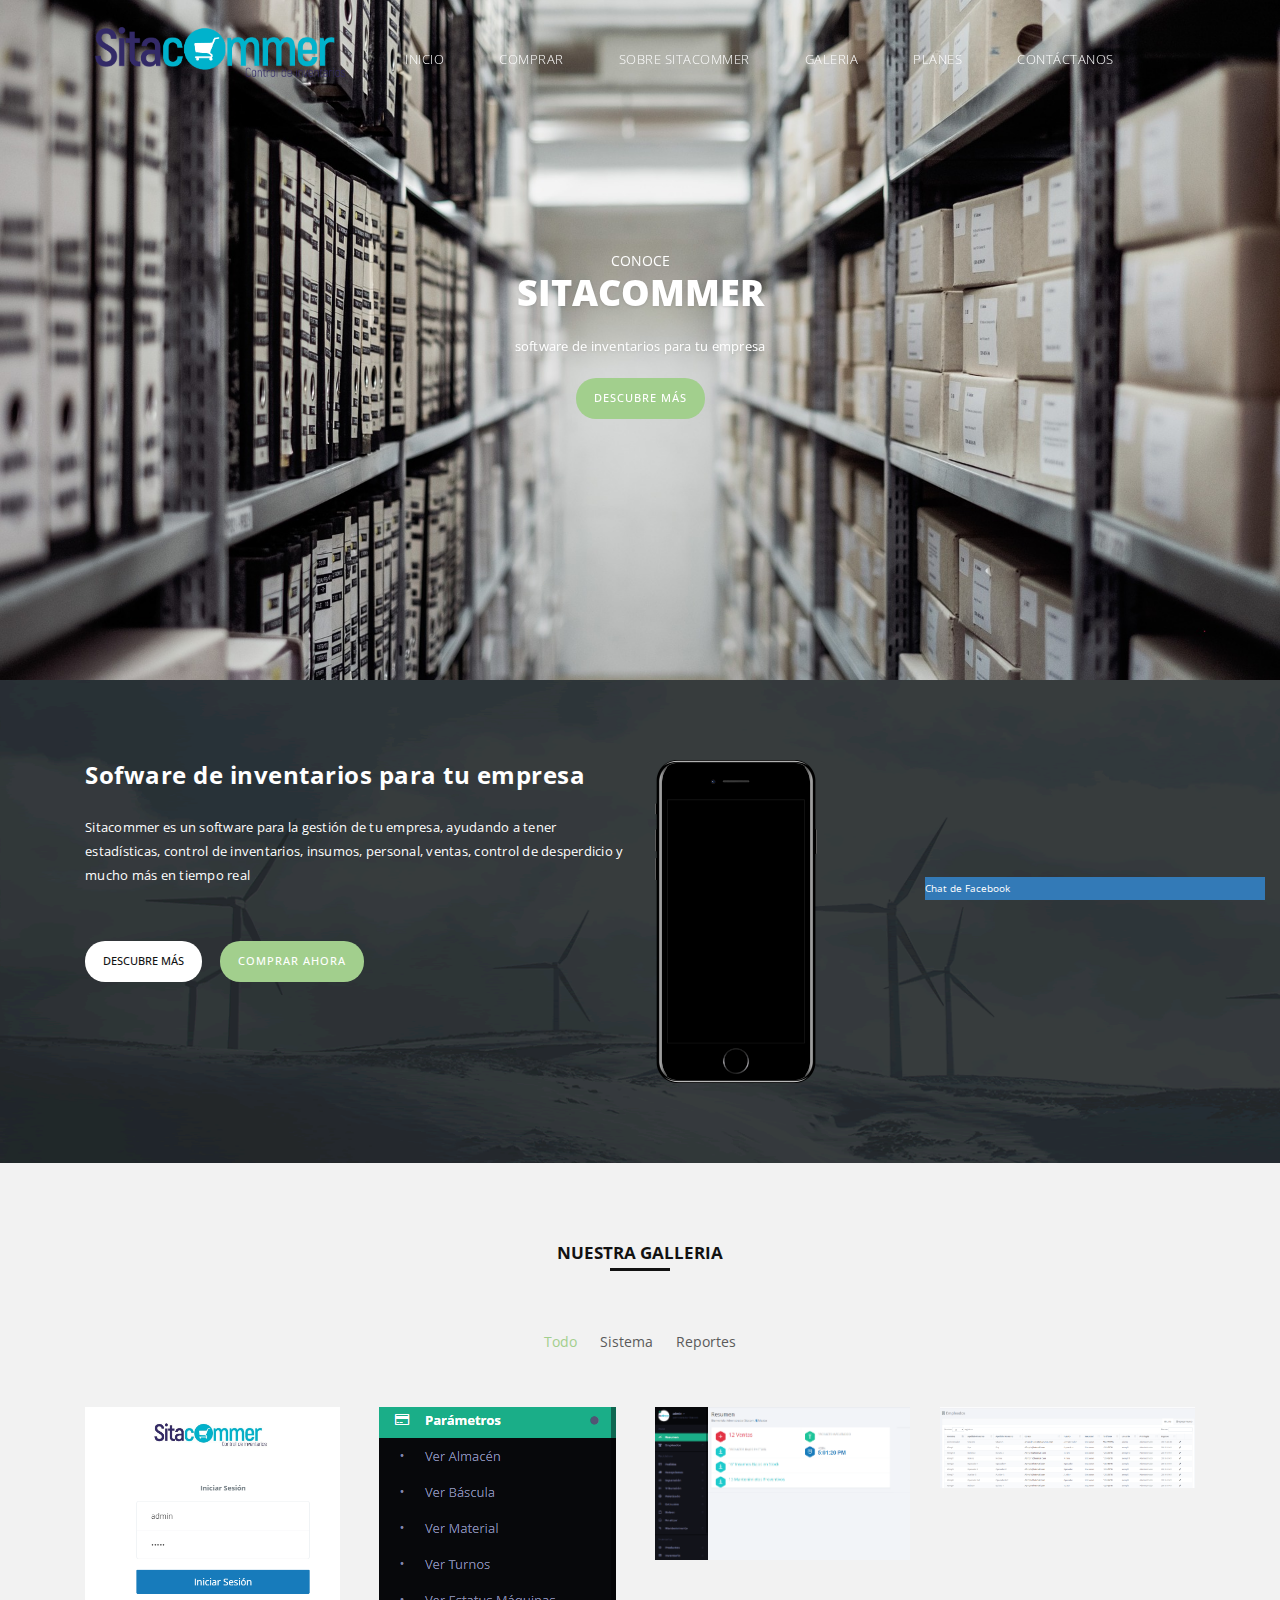
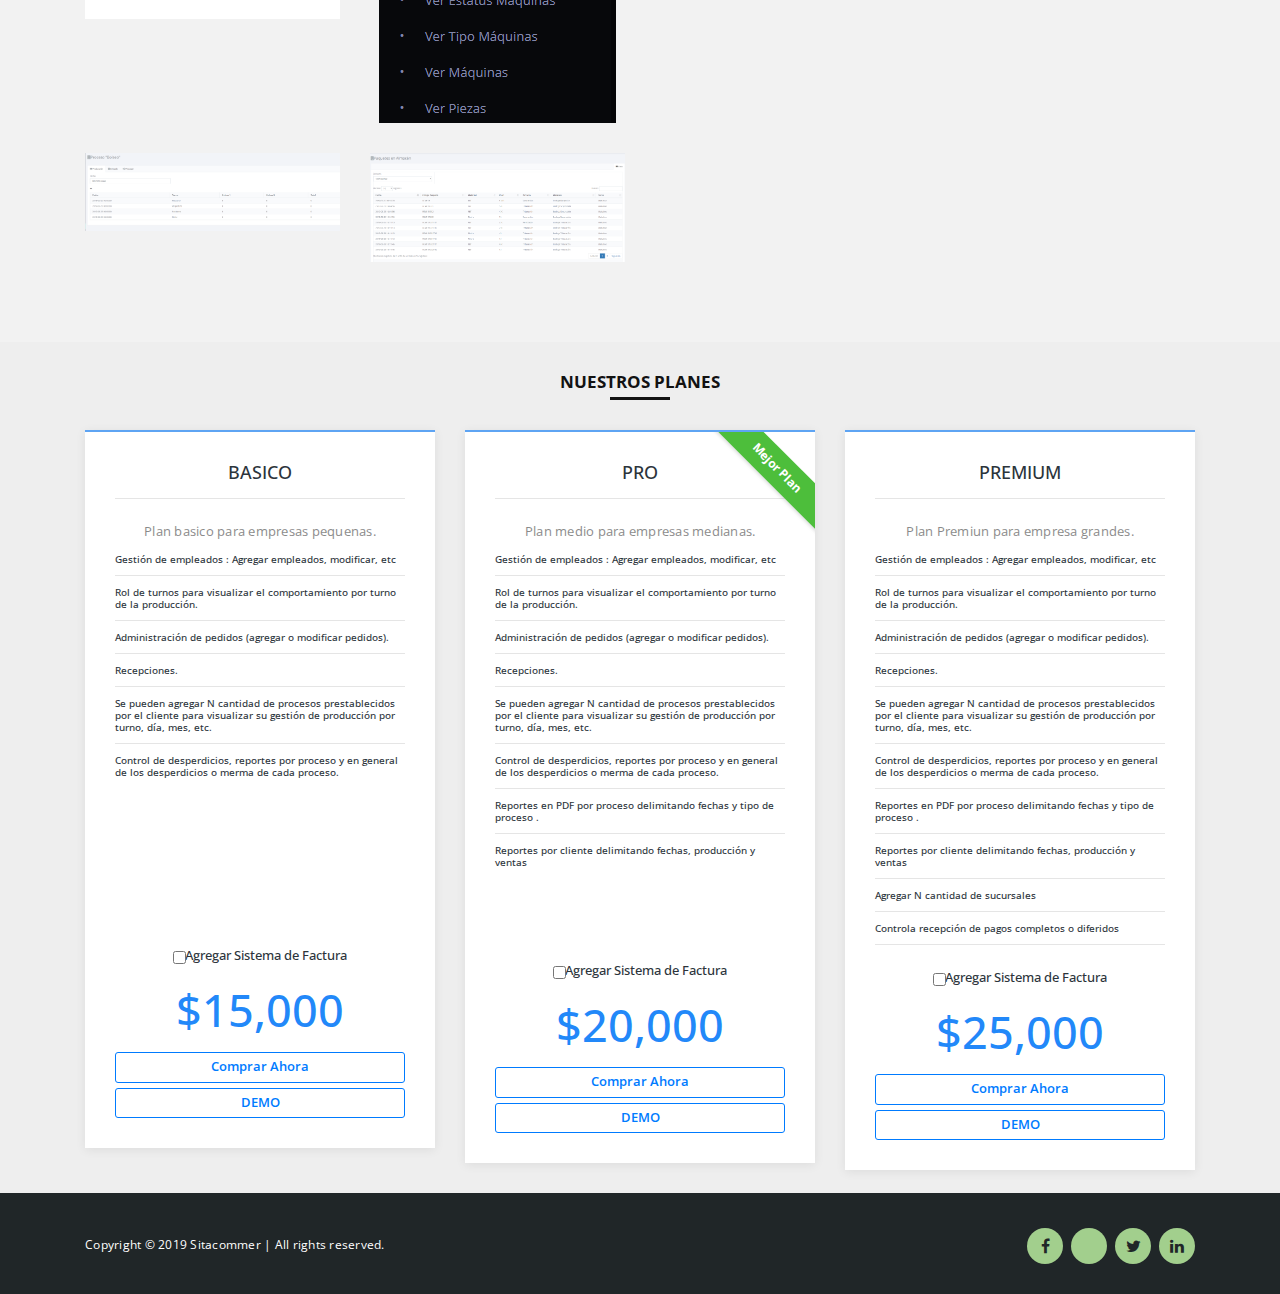
==== commit 92f665aa: "Prueba3" ====
--- a/index.html
+++ b/index.html
@@ -98,7 +98,7 @@
                 <div class="col-md-6">
                     <div class="left-text">
                         <h4>Sofware de inventarios para tu empresa</h4>
-                        <p>Sitacommer es un software para la gestión de tu recicladora, ayudando a tener estadísticas, control de inventarios, insumos, personal, ventas, control de desperdicio y mucho más en tiempo real<br><br></p>
+                        <p>Sitacommer es un software para la gestión de tu empresa, ayudando a tener estadísticas, control de inventarios, insumos, personal, ventas, control de desperdicio y mucho más en tiempo real<br><br></p>
                         <ul>
                             <li>
                                 <div class="white-button">
@@ -727,4 +727,4 @@
     
 </script>
 </body>
-</html>+</html>
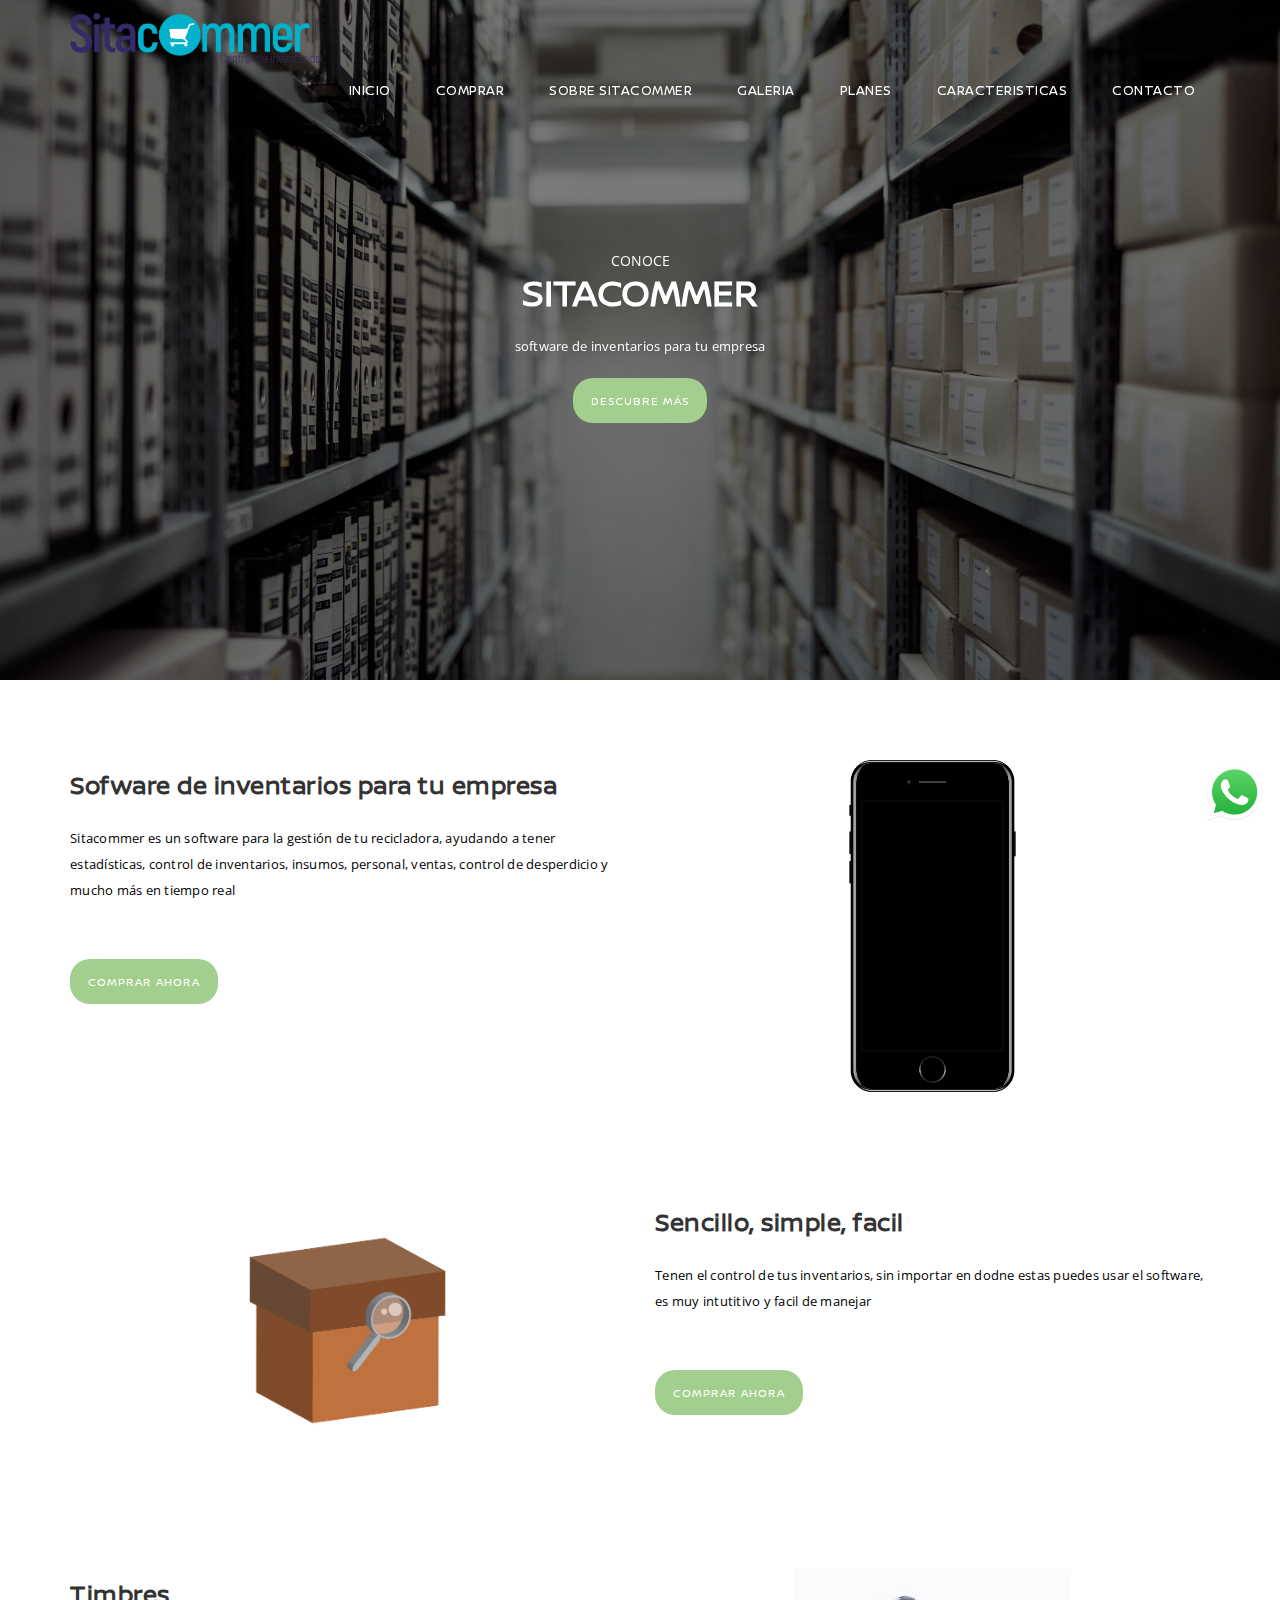
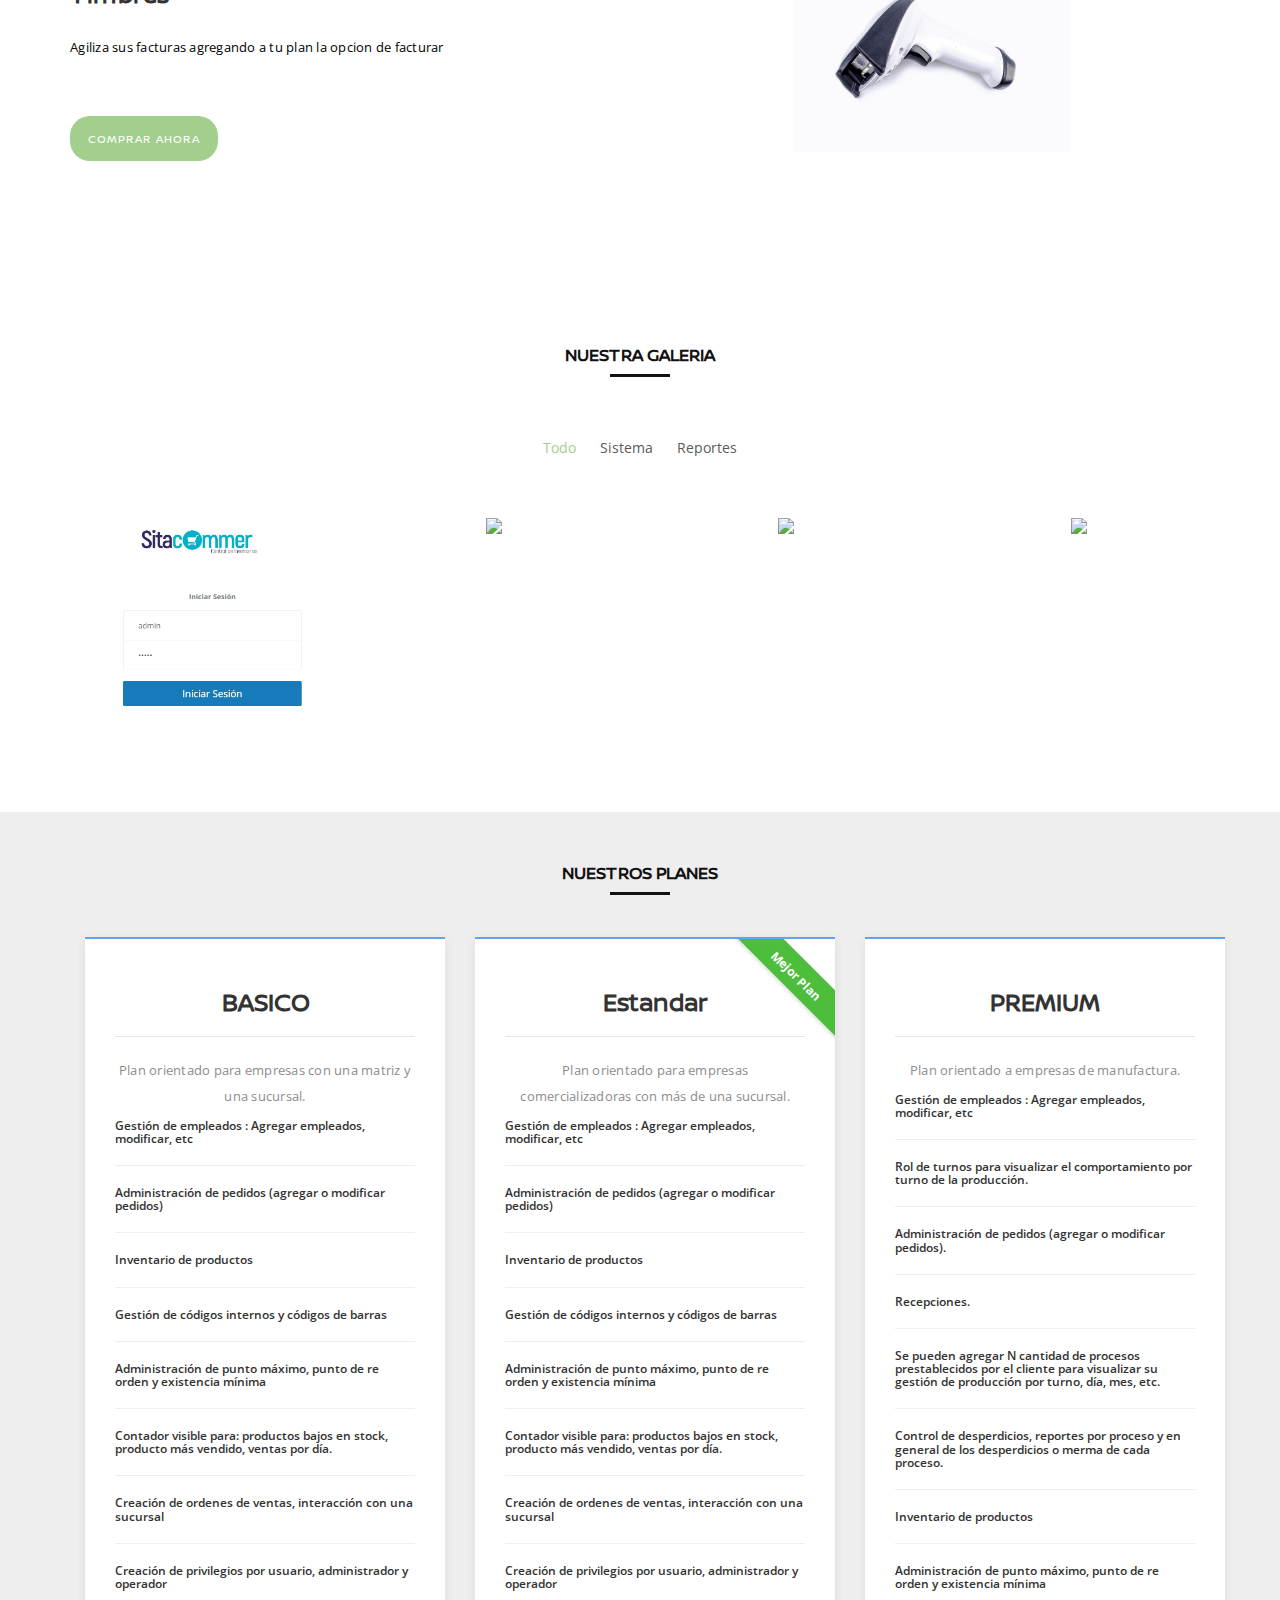
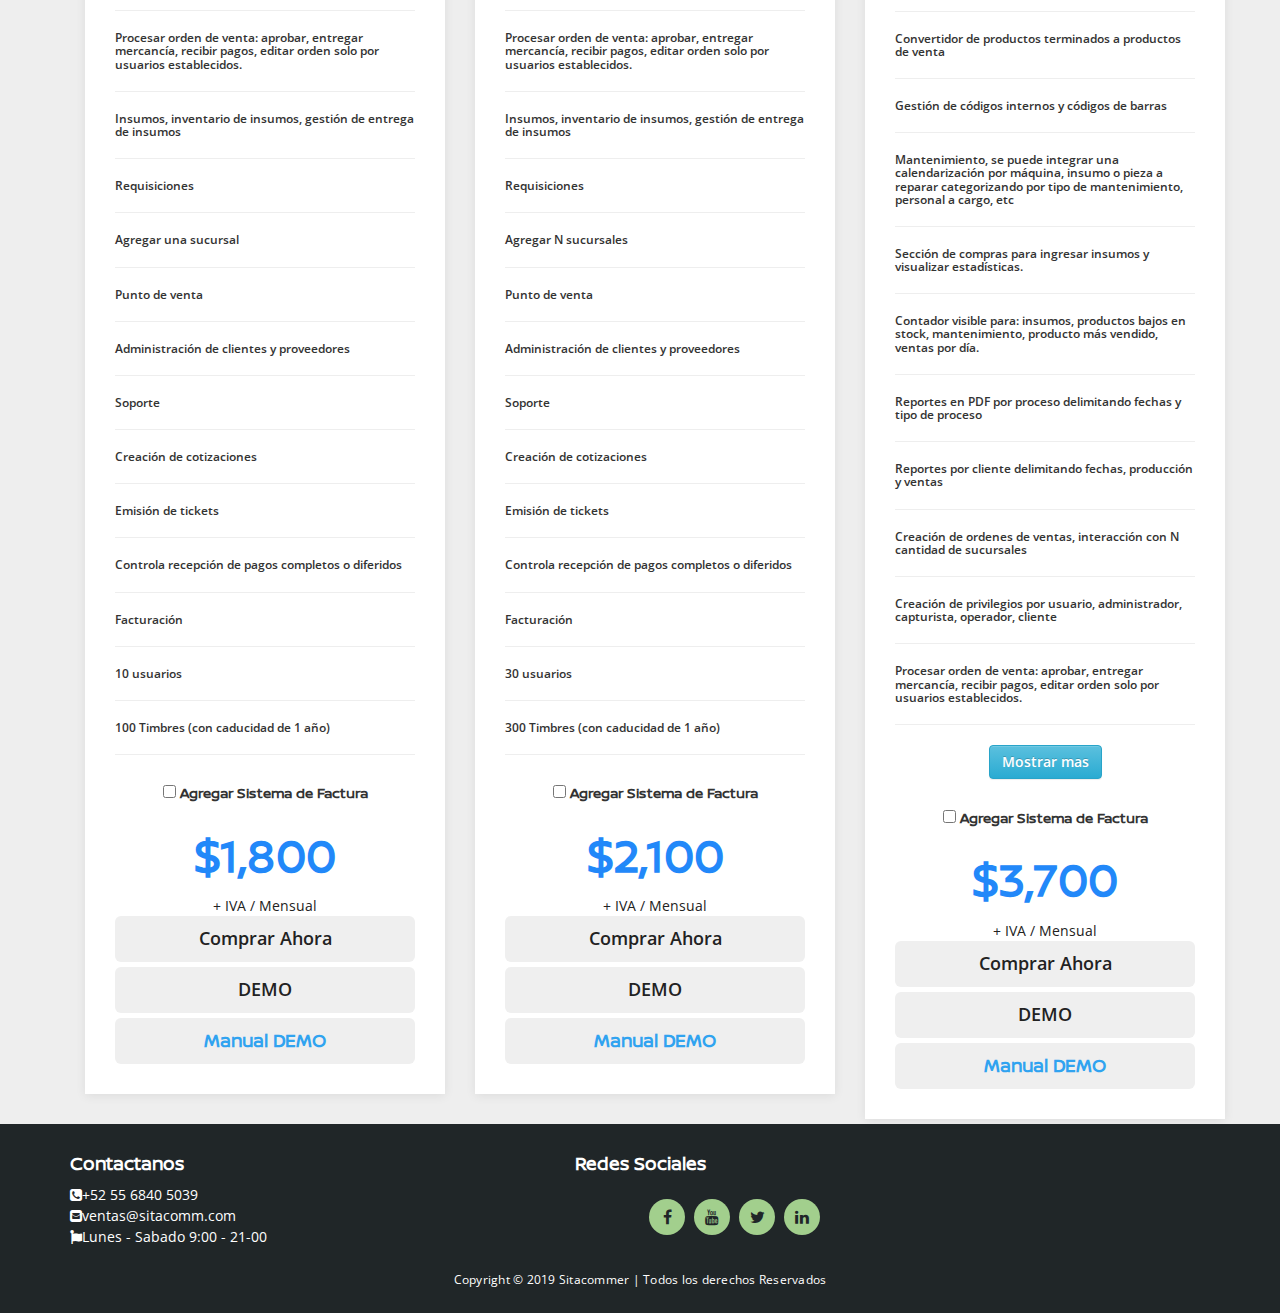
==== commit 86e9bbd3: "versionprueba" ====
--- a/index.html
+++ b/index.html
@@ -20,49 +20,43 @@
 </head>
 
 <body>
-
     <div class="header">
         <div class="container">
-        <nav class="navbar navbar-expand-md" role="navigation">
-            <button type="button" id="nav-toggle" class="navbar-toggler" data-toggle="collapse"
-            data-target="#main-nav"> <span class="sr-only">Toggle navigation</span>
-&#x2630;</button> <a href="#"
-            class="navbar-brand scroll-top">
-
+            <nav class="navbar navbar-inverse" role="navigation">
+                <div class="navbar-header">
+                    <button type="button" id="nav-toggle" class="navbar-toggle" data-toggle="collapse" data-target="#main-nav">
+                        <span class="sr-only">Toggle navigation</span>
+                        <span class="icon-bar"></span>
+                        <span class="icon-bar"></span>
+                        <span class="icon-bar"></span>
+                    </button>
+                    <a href="#" class="navbar-brand scroll-top">
                         <div class="logo"></div>
-
                     </a>
-            <!--/.navbar-header-->
-            <div id="main-nav" class="collapse navbar-collapse">
-                <ul class="nav navbar-nav">
-                    <li class="nav-item"><a href="#" class="scroll-top nav-link">Inicio</a>
-                    </li>
-                    <li class="nav-item"><a href="#" class="scroll-link nav-link" data-id="formulario">Comprar</a>
-                    </li>
-                    <li class="nav-item"><a href="#" class="scroll-link nav-link" data-id="what-we-do">Sobre Sitacommer</a>
-                    </li>
-                    <li class="nav-item"><a href="#" class="scroll-link nav-link" data-id="portfolio">Galeria</a>
-                    </li>
-                    <li class="nav-item"><a href="#" class="scroll-link nav-link" data-id="planes">Planes</a>
-                    </li>
-                    <li class="nav-item"><a href="#" class="scroll-link nav-link" data-id="contact">Cont&#xE1;ctanos</a>
-                    </li>
-                </ul>
-            </div>
-            <!--/.navbar-collapse-->
-        </nav>
-        <!--/.navbar-->
+                </div>
+                <!--/.navbar-header-->
+                <div id="main-nav" class="collapse navbar-collapse">
+                    <ul class="nav navbar-nav">
+                        <li><a href="#" class="scroll-top">Inicio</a></li>
+                        <li><a href="formulario.html">Comprar</a></li>
+                        <li><a href="#" class="scroll-link" data-id="what-we-do">Sobre Sitacommer</a></li>
+                        <li><a href="#" class="scroll-link" data-id="portfolio">Galeria</a></li>
+                        <li><a href="#" class="scroll-link" data-id="planes">Planes</a></li>
+                        <li><a href="features.html">Caracteristicas</a></li>
+                        <li><a href="#" class="scroll-link" data-id="footer">Contacto</a></li>
+                        <!--li><a href="PDF/Manual_Sitacommer.pdf">Manual</a></li-->
+
+                    </ul>
+                </div>
+                <!--/.navbar-collapse-->
+            </nav>
+            <!--/.navbar-->
+        </div>
+        <!--/.container-->
     </div>
-    <!--/.container-->
-</div>
-
-
+    <!--/.header-->
     <section class="cd-hero">
         <ul class="cd-hero-slider autoplay">  
-        <!-- 
-            <ul class="cd-hero-slider autoplay"> for slider auto play 
-            <ul class="cd-hero-slider"> for disabled auto play
-            -->
             <li class="selected first-slide">
                 <div class="cd-full-width">
                     <div class="tm-slide-content-div slide-caption">
@@ -73,23 +67,22 @@
                             <a href="#" class="scroll-link" data-id="what-we-do">Descubre m&aacute;s</a>
                         </div>                           
                     </div>                   
-                </div> <!-- .cd-full-width -->
+                </div> 
             </li>
-        </ul> <!-- .cd-hero-slider -->
+        </ul> 
 
         <div class="cd-slider-nav">
             <nav>
                 <span class="cd-marker item-1"></span>
-                
+
                 <ul>
                     <li class="selected"><a href="#0"></a></li>
                     <li><a href="#0"></a></li>
                     <li><a href="#0"></a></li>                        
                 </ul>
             </nav> 
-        </div> <!-- .cd-slider-nav -->
-    </section> <!-- .cd-hero -->
-
+        </div> 
+    </section> 
 
 
     <div id="what-we-do">
@@ -98,13 +91,9 @@
                 <div class="col-md-6">
                     <div class="left-text">
                         <h4>Sofware de inventarios para tu empresa</h4>
-                        <p>Sitacommer es un software para la gestión de tu empresa, ayudando a tener estadísticas, control de inventarios, insumos, personal, ventas, control de desperdicio y mucho más en tiempo real<br><br></p>
+                        <p>Sitacommer es un software para la gestión de tu recicladora, ayudando a tener estadísticas, control de inventarios, insumos, personal, ventas, control de desperdicio y mucho más en tiempo real<br><br></p>
                         <ul>
-                            <li>
-                                <div class="white-button">
-                                    <a href="#" class="scroll-link" data-id="portfolio">Descubre m&aacute;s</a>
-                                </div>
-                            </li>
+
                             <li>
                                 <div class="primary-button">
                                     <a href="#">Comprar Ahora</a>
@@ -115,10 +104,56 @@
                 </div>
                 <div class="col-md-6">
                     <div class="right-image">
-                        <!--img src="img/what-we-do-right-image.png" alt=""-->
                         <img src="img/iphone.png" alt="">
                     </div>
                 </div>
+            </div>
+            <br><br><br><br><br>
+
+            <div class="row">
+                <div class="col-md-6">
+                    <div class="left-image">
+                        <img src="img/box.png" alt="">
+                    </div>
+                </div>
+                <div class="col-md-6">
+                    <div class="right-text">
+                        <h4>Sencillo, simple, facil</h4>
+                        <p>Tenen el control de tus inventarios, sin importar en dodne estas puedes usar el software, es muy intutitivo y facil de manejar<br><br></p>
+                        <ul>
+
+                            <li>
+                                <div class="primary-button">
+                                    <a href="#">Comprar Ahora</a>
+                                </div>
+                            </li>
+                        </ul>
+                    </div>
+                </div>
+            </div>
+            <br><br><br><br><br>
+
+            <div class="row">
+                <div class="col-md-6">
+                    <div class="right-text">
+                        <h4>Timbres</h4>
+                        <p>Agiliza sus facturas agregando a tu plan la opcion de facturar <br><br></p>
+                        <ul>
+
+                            <li>
+                                <div class="primary-button">
+                                    <a href="#">Comprar Ahora</a>
+                                </div>
+                            </li>
+                        </ul>
+                    </div>
+                </div>
+                <div class="col-md-6">
+                    <div class="left-image">
+                        <img src="img/scanner.jpg" alt="">
+                    </div>
+                </div>
+                
             </div>
         </div>
     </div>
@@ -130,7 +165,7 @@
                 <div class="row">
                     <div class="col-md-12">
                         <div class="section-heading">
-                            <h4>Nuestra Galleria</h4>
+                            <h4>Nuestra Galeria</h4>
                             <div class="line-dec"></div>
                         </div>
                     </div>
@@ -147,73 +182,89 @@
                     <div class="projects-holder">
                         <div class="row">
                             <div class="col-md-3 col-sm-6 project-item mix sistema">
-                              <div class="thumb">
-                                  <div class="image">
-                                    <img src="img/captura-01.png">
-                                </div>
-                                <div class="hover-effect">
-                                    <a href="img/captura-01.png" data-lightbox="image-1"><i class="fa fa-search"></i></a>
+                                <div class="thumb">
+                                    <div class="image">
+                                        <img src="img/captura-01.png">
+                                    </div>
+                                    <div class="hover-effect">
+                                        <a href="img/captura-01.png" data-lightbox="image-1"><i class="fa fa-search"></i></a>
+                                    </div>
                                 </div>
                             </div>
-                        </div>
-                        <div class="col-md-3 col-sm-6 project-item mix sistema">
-                          <div class="thumb">
-                              <div class="image">
-                                <img src="img/captura-02.png">
-                            </div>
-                            <div class="hover-effect">
-                                <a href="img/captura-02.png" data-lightbox="image-1"><i class="fa fa-search"></i></a>
-                            </div>
-                        </div>
-                    </div>
-                    <div class="col-md-3 col-sm-6 project-item mix sistema">
-                      <div class="thumb">
-                          <div class="image">
-                            <img src="img/captura-03.png">
-                        </div>
-                        <div class="hover-effect">
-                            <a href="img/captura-03.png" data-lightbox="image-1"><i class="fa fa-search"></i></a>
-                        </div>
-                    </div>
-                </div>
-                          <div class="col-md-3 col-sm-6 project-item mix reportes">
-                              <div class="thumb">
-                                  <div class="image">
-                                    <img src="img/captura-05.png">
-                                </div>
-                                <div class="hover-effect">
-                                    <a href="img/captura-05.png" data-lightbox="image-1"><i class="fa fa-search"></i></a>
+                            <div class="col-md-3 col-sm-6 project-item mix reportes">
+                                <div class="thumb">
+                                    <div class="image">
+                                        <img src="img/captura01.png">
+                                    </div>
+                                    <div class="hover-effect">
+                                        <a href="img/captura01.png" data-lightbox="image-1"><i class="fa fa-search"></i></a>
+                                    </div>
                                 </div>
                             </div>
-                        </div>
-                        <div class="col-md-3 col-sm-6 project-item mix reportes">
-                          <div class="thumb">
-                              <div class="image">
-                                <img src="img/captura-06.png">
+                            <div class="col-md-3 col-sm-6 project-item mix reportes">
+                                <div class="thumb">
+                                    <div class="image">
+                                        <img src="img/captura02.png">
+                                    </div>
+                                    <div class="hover-effect">
+                                        <a href="img/captura02.png" data-lightbox="image-1"><i class="fa fa-search"></i></a>
+                                    </div>
+                                </div>
                             </div>
-                            <div class="hover-effect">
-                                <a href="img/captura-06.png" data-lightbox="image-1"><i class="fa fa-search"></i></a>
+                            <div class="col-md-3 col-sm-6 project-item mix reportes">
+                                <div class="thumb">
+                                    <div class="image">
+                                        <img src="img/captura03.png">
+                                    </div>
+                                    <div class="hover-effect">
+                                        <a href="img/captura03.png" data-lightbox="image-1"><i class="fa fa-search"></i></a>
+                                    </div>
+                                </div>
                             </div>
                         </div>
                     </div>
-                    <div class="col-md-3 col-sm-6 project-item mix reportes">
-                      <div class="thumb">
-                          <div class="image">
-                            <img src="img/captura-07.png">
-                        </div>
-                        <div class="hover-effect">
-                            <a href="img/captura-07.png" data-lightbox="image-1"><i class="fa fa-search"></i></a>
-                        </div>
-                    </div>
-                </div>
-            </div>
-        </div>
+                </div>
+            </div>
+        </div> 
     </div>
+
+    <!--div id="feature" class="page-section">
+        <div class="container">
+           <div class="row">
+            <div class="col-md-12">
+                <div class="section-heading">
+                    <h4>Caracteristicas</h4>
+                    <div class="line-dec"></div>
+                </div>
+            </div>
+        </div>
+        <div class="row">
+            <div class="col-md-4">
+                <div class="image">
+                    <a href="features.html"><img src="img/feature_1"></a>
+
+                </div>
+            </div>
+            <div class="col-md-4">
+                <div class="image">
+                    <a href="features.html"><img src="img/feature_2"></a>
+                </div>
+            </div>
+            <div class="col-md-4">
+                <div class="image">
+                    <a href="feature.html"><img src="img/feature_3"></a>
+                </div>
+            </div>
+        </div>
+
+    </div-->
+
 </div>
-</div> 
-</div>
-
-    <div id="planes" class="pricing-table">
+
+
+
+<div id="planes" class="pricing-table">
+    <div class="container">
         <br>
         <br>
         <div class="row">
@@ -233,74 +284,104 @@
                         <div class="heading">
                             <h3>BASICO</h3>
                         </div>
-                        <p>Plan basico para empresas pequenas.</p>
+                        <p>Plan orientado para empresas con una matriz y una sucursal.</p>
                         <div class="features">
-                            <!--h4><span class="feature">Full Support</span> : <span class="value">No</span></h4-->
+
                             <h6><span>Gestión de empleados : Agregar empleados, modificar, etc</span></h6>
                             <hr>
-                            <h6><span>Rol de turnos para visualizar el comportamiento por turno de la producción.</span></h6>
-                            <hr>
-                            <h6><span>Administración de pedidos (agregar o modificar pedidos).</span></h6>
-                            <hr>
-                            <h6><span>Recepciones.</span></h6>
-                            <hr>
-                            <h6><span>Se pueden agregar  N cantidad de procesos prestablecidos por el cliente para visualizar su gestión de producción por turno, día, mes, etc.</span></h6>
-                            <hr>
-                            <h6><span>Control de desperdicios, reportes por proceso y en general de los desperdicios o merma de cada proceso.</span></h6>
-                            <br><br><br><br><br><br><br><br><br><br><br>
-                            
-                                                        
-                        </div>
-                         <div class="form-check text-center">
+                            <h6><span>Administración de pedidos (agregar o modificar pedidos)</span></h6>
+                            <hr>
+                            <h6><span>Inventario de productos</span></h6>
+                            <hr>
+                            <h6><span>Gestión de códigos internos y códigos de barras </span></h6>
+                            <hr>
+                            <h6><span>Administración de punto máximo, punto de re orden y existencia mínima </span></h6>
+                            <hr>
+                            <h6><span>Contador visible para: productos bajos en stock, producto más vendido, ventas por día.</span></h6>
+                            <hr>
+                            <h6><span>Creación de ordenes de ventas, interacción con una sucursal</span></h6><hr>
+                            <h6><span>Creación de privilegios por usuario, administrador y operador</span></h6><hr>
+                            <h6><span>Procesar orden de venta: aprobar, entregar mercancía, recibir pagos, editar orden solo por usuarios establecidos.</span></h6><hr>
+                            <h6><span>Insumos, inventario de insumos, gestión de entrega de insumos </span></h6><hr>
+                            <h6><span>Requisiciones</span></h6><hr>
+                            <h6><span>Agregar una sucursal</span></h6><hr>
+                            <h6><span>Punto de venta </span></h6><hr>
+                            <h6><span>Administración de clientes y proveedores</span></h6><hr>
+                            <h6><span>Soporte</span></h6><hr>
+                            <h6><span>Creación de cotizaciones </span></h6><hr>
+                            <h6><span>Emisión de tickets </span></h6><hr>
+                            <h6><span>Controla recepción de pagos completos o diferidos </span></h6><hr>
+                            <h6><span>Facturación</span></h6><hr>
+                            <h6><span>10 usuarios</span></h6><hr>
+                            <h6><span>100 Timbres (con caducidad de 1 año)</span></h6><hr>
+                        </div>
+                        <div class="form-check text-center">
                             <input type="checkbox" class="form-check-input" id="mycheck">
                             <label class="form-check-label" for="materialUnchecked"><h5> Agregar Sistema de Factura</h5></label>
                         </div>
-                        
-                        <div class="price">
-                            <h4>$15,000</h4>
+
+                        <div class="price text-center" >
+                            <h4>$1,800</h4><span>+ IVA / Mensual</span>
                         </div>
                         <button class="btn btn-block btn-outline-primary btn-lg" type="submit" onclick="location.href='formulario.html'">Comprar Ahora</button>
                         <button class="btn btn-block btn-outline-primary btn-lg" type="submit">DEMO</button>
-                    </div>
-                </div>
+                        <button class="btn btn-block btn-outline-primary btn-lg "><a href="PDF/Manual_Sitacommer.pdf" download="ManualDemo">Manual DEMO</a></button>
+                    </div>
+                </div>
+
+
+
+
                 <div class="col-md-5 col-lg-4">
                     <div class="item">
                         <div class="ribbon">Mejor Plan</div>
                         <div class="heading">
-                            <h3>PRO</h3>
-                        </div>
-                        <p>Plan medio para empresas medianas.</p>
+                            <h3>Estandar</h3>
+                        </div>
+                        <p>Plan orientado para empresas comercializadoras con más de una sucursal.</p>
                         <div class="features">
                             <h6><span>Gestión de empleados : Agregar empleados, modificar, etc</span></h6>
                             <hr>
-                            <h6><span>Rol de turnos para visualizar el comportamiento por turno de la producción.</span></h6>
-                            <hr>
-                            <h6><span>Administración de pedidos (agregar o modificar pedidos).</span></h6>
-                            <hr>
-                            <h6><span>Recepciones.</span></h6>
-                            <hr>
-                            <h6><span>Se pueden agregar  N cantidad de procesos prestablecidos por el cliente para visualizar su gestión de producción por turno, día, mes, etc.</span></h6>
-                            <hr>
-                            <h6><span>Control de desperdicios, reportes por proceso y en general de los desperdicios o merma de cada proceso.</span></h6>
-                            <hr>
-                            <h6><span>Reportes en PDF por proceso delimitando fechas y tipo de proceso .</span></h6>
-                            <hr>
-                            <h6><span>Reportes por cliente delimitando fechas, producción y ventas </span></h6>
-                            <br><br><br><br><br><br>
-                            
-                            
-                         <div class="form-check text-center">
-                            <input type="checkbox" class="form-check-input" id="mycheck">
-                            <label class="form-check-label" for="materialUnchecked"><h5> Agregar Sistema de Factura</h5></label>
-                        </div>
-                        </div>
-                        
-                       
-                        <div class="price">
-                            <h4>$20,000</h4>
+                            <h6><span>Administración de pedidos (agregar o modificar pedidos)</span></h6>
+                            <hr>
+                            <h6><span>Inventario de productos</span></h6>
+                            <hr>
+                            <h6><span>Gestión de códigos internos y códigos de barras </span></h6>
+                            <hr>
+                            <h6><span>Administración de punto máximo, punto de re orden y existencia mínima </span></h6>
+                            <hr>
+                            <h6><span>Contador visible para: productos bajos en stock, producto más vendido, ventas por día.</span></h6>
+                            <hr>
+                            <h6><span>Creación de ordenes de ventas, interacción con una sucursal</span></h6><hr>
+                            <h6><span>Creación de privilegios por usuario, administrador y operador</span></h6><hr>
+                            <h6><span>Procesar orden de venta: aprobar, entregar mercancía, recibir pagos, editar orden solo por usuarios establecidos.</span></h6><hr>
+                            <h6><span>Insumos, inventario de insumos, gestión de entrega de insumos </span></h6><hr>
+                            <h6><span>Requisiciones</span></h6><hr>
+                            <h6><span>Agregar N sucursales</span></h6><hr>
+                            <h6><span>Punto de venta </span></h6><hr>
+                            <h6><span>Administración de clientes y proveedores</span></h6><hr>
+                            <h6><span>Soporte</span></h6><hr>
+                            <h6><span>Creación de cotizaciones </span></h6><hr>
+                            <h6><span>Emisión de tickets </span></h6><hr>
+                            <h6><span>Controla recepción de pagos completos o diferidos </span></h6><hr>
+                            <h6><span>Facturación</span></h6><hr>
+                            <h6><span>30 usuarios</span></h6><hr>
+                            <h6><span>300 Timbres (con caducidad de 1 año)</span></h6><hr>
+
+
+                            <div class="form-check text-center">
+                                <input type="checkbox" class="form-check-input" id="mycheck">
+                                <label class="form-check-label" for="materialUnchecked"><h5> Agregar Sistema de Factura</h5></label>
+                            </div>
+                        </div>
+
+
+                        <div class="price text-center">
+                            <h4>$2,100</h4><span>+ IVA / Mensual</span>
                         </div>
                         <button class="btn btn-block btn-outline-primary btn-lg" type="submit" onclick="location.href='formulario.html'">Comprar Ahora</button>
                         <button class="btn btn-block btn-outline-primary btn-lg" type="submit">DEMO</button>
+                        <button class="btn btn-block btn-outline-primary btn-lg "><a href="PDF/Manual_Sitacommer.pdf" download="ManualDemo">Manual DEMO</a></button>
                     </div>
                 </div>
                 <div class="col-md-5 col-lg-4">
@@ -308,7 +389,7 @@
                         <div class="heading">
                             <h3>PREMIUM</h3>
                         </div>
-                        <p>Plan Premiun para empresa grandes.</p>
+                        <p>Plan orientado a empresas de manufactura.</p>
                         <div class="features">
                             <h6><span>Gestión de empleados : Agregar empleados, modificar, etc</span></h6>
                             <hr>
@@ -322,6 +403,67 @@
                             <hr>
                             <h6><span>Control de desperdicios, reportes por proceso y en general de los desperdicios o merma de cada proceso.</span></h6>
                             <hr>
+                            <h6><span>Inventario de productos </span></h6>
+                            <hr>
+                            <h6><span>Administración de punto máximo, punto de re orden y existencia mínima </span></h6>
+                            <hr>
+                            <h6><span>Convertidor de productos terminados a productos de venta</span></h6>
+                            <hr>
+                            <h6><span>Gestión de códigos internos y códigos de barras </span></h6>
+                            <hr>
+                            <h6><span>Mantenimiento, se puede integrar una calendarización por máquina, insumo o pieza a reparar categorizando por tipo de mantenimiento, personal a cargo, etc</span></h6>
+                            <hr>
+
+                            <h6><span>Sección de compras para ingresar insumos y visualizar estadísticas.</span></h6>
+                            <hr>
+                            <h6><span>Contador visible para: insumos, productos bajos en stock, mantenimiento, producto más vendido, ventas por día.</span></h6>
+                            <hr>
+                            <h6><span>Reportes en PDF por proceso delimitando fechas y tipo de proceso </span></h6>
+                            <hr>
+                            <h6><span>Reportes por cliente delimitando fechas, producción y ventas </span></h6>
+                            <hr>
+                            <h6><span>Creación de ordenes de ventas, interacción con N cantidad de sucursales</span></h6>
+                            <hr>
+                            <h6><span>Creación de privilegios por usuario, administrador, capturista, operador, cliente </span></h6>
+                            <hr>
+                            <h6><span>Procesar orden de venta: aprobar, entregar mercancía, recibir pagos, editar orden solo por usuarios establecidos.</span></h6>
+                            <hr>
+                            <div class="text-center">
+                            <button type="button" class="btn btn-info" data-toggle="collapse" data-target="#demo">Mostrar mas</button>    
+                            </div>
+
+                            
+                            <div id="demo" class="collapse">
+
+                            
+                            <h6><span>El cliente puede ver en tiempo real el porcentaje de proceso de su mercancía </span></h6>
+                            <hr>
+                            <h6><span>El operario según su proceso, usando su privilegio puede ingresar desde un teléfono móvil la producción de lo que hizo, y en tiempo real se podrá ver en cada proceso los números de producción.</span></h6>
+                            <hr>
+                            <h6><span>Insumos, inventario de insumos, gestión de entrega de insumos </span></h6>
+                            <hr>
+                            <h6><span>Requisiciones </span></h6>
+                            <hr>
+                            <h6><span>Editar parámetros (almacén, básculas, turnos, estatus de máquinas, tipo de máquinas, etc)</span></h6>
+                            <hr>
+                            <h6><span>Paquetes en almacén: controla los productos que se tienen en almacén</span></h6>
+                            <hr>
+                            <h6><span>Agregar N cantidad de sucursales</span></h6>
+                            <hr>
+                            <h6><span>Punto de venta </span></h6>
+                            <hr>
+                            <h6><span>Administración de clientes y proveedores</span></h6>
+                            <hr>
+                            <h6><span>Soporte</span></h6>
+                            <hr>
+                            <h6><span>Creación de cotizaciones </span></h6>
+                            <hr>
+                            <h6><span>Emisión de tickets </span></h6>
+                            <hr>
+                            <h6><span>Controla recepción de pagos completos o diferidos </span></h6>
+                            <hr>
+                            <h6><span>Facturación</span></h6>
+                            <hr>
                             <h6><span>Reportes en PDF por proceso delimitando fechas y tipo de proceso .</span></h6>
                             <hr>
                             <h6><span>Reportes por cliente delimitando fechas, producción y ventas </span></h6>
@@ -330,361 +472,99 @@
                             <hr>
                             <h6><span>Controla recepción de pagos completos o diferidos</span></h6>
                             <hr>
+                            <h6><span>N usuarios</span></h6><hr>
+                            <h6><span>%00 Timbres (con caducidad de 1 año)</span></h6><hr>
+                                
+                            </div>
+
+
                             
+
                         </div>
                         <br>
-                         <div class="form-check text-center">
+                        <div class="form-check text-center">
                             <input type="checkbox" class="form-check-input" id="mycheck">
                             <label class="form-check-label" for="materialUnchecked"><h5> Agregar Sistema de Factura</h5></label>
                         </div>
-                        <div class="price">
-                            <h4>$25,000</h4>
+                        <div class="price text-center">
+                            <h4>$3,700</h4><span>+ IVA / Mensual</span>
                         </div>
                         <button class="btn btn-block btn-outline-primary btn-lg" type="submit" onclick="location.href='formulario.html'">Comprar Ahora</button>
                         <button class="btn btn-block btn-outline-primary btn-lg" type="submit">DEMO</button>
-                    </div>
-                </div>
-            </div>
-        </div>
-        <!--div class="container">
-            <div class="divTable">
-                <div class="divTableBody">
-                    <div class="divTableRow">
-                        <div class="divTableHead ">
-                            <div class="divTableCell">Khhhhaaaaa
-                                <p class="advantage-detail">Tecnología Web. Accesible desde cualquier lugar, oficina, almacén, despacho contable, etc.. Nada que instalar. Funciona en PC, Mac, tablet y smartphones.</p>
-                            </div>
-                            <div class="divTableCell">que passhoooo
-                                <p class="advantage-detail">Nariz de coodorniz</p>
-                            </div>
-                            <div class="divTableCell">Khhhhaaaaa
-                                <p class="advantage-detail">Tecnología Web. Accesible desde cualquier lugar, oficina, almacén, despacho contable, etc.. Nada que instalar. Funciona en PC, Mac, tablet y smartphones.</p>
-                            </div>
-
-                        </div>
-                    </div>
-                </div>
-            </div>
-        </div-->
-        <!--div class="container">
-            <table class="table">
-          <thead>
-            <tr>
-              <th scope="col">Basico</th>
-              <th scope="col">Intermedio</th>
-              <th scope="col">Premium</th>
-          </tr>
-      </thead>
-      <tbody>
-        <tr>
-          <td>Gestión de empleados : Agregar empleados, modificar, etc<br>
-•   Rol de turnos para visualizar el comportamiento por turno de la producción<br>
-•   Administración de pedidos (agregar o modificar pedidos)<br>
-•   Recepciones <br>
-•   Se pueden agregar  N cantidad de procesos prestablecidos por el cliente para visualizar su gestión de producción por turno, día, mes, etc<br>
-•   Control de desperdicios, reportes por proceso y en general de los desperdicios o merma de cada proceso<br>
-•   Inventario de productos <br>
-•   Convertidor de productos terminados a productos de venta<br>
-•   Gestión de códigos internos y códigos de barras <br>
-<div class="primary-button">
-                                    <a href="#">Comprar Ahora</a>
-                                </div>
-</td>
-          <td>• Mantenimiento, se puede integrar una calendarización por máquina, insumo o pieza a reparar categorizando por tipo de mantenimiento, personal a cargo, etc<br>
-•   Sección de compras para ingresar insumos y visualizar estadísticas.<br>
-•   Contador visible para: insumos, productos bajos en stock, mantenimiento, producto más vendido, ventas por día.<br>
-•   Reportes en PDF por proceso delimitando fechas y tipo de proceso <br>
-•   Reportes por cliente delimitando fechas, producción y ventas <br>
-•   Creación de ordenes de ventas, interacción con N cantidad de sucursales<br>
-•   Creación de privilegios por usuario, administrador, capturista, operador, cliente <br>
-•   Procesar orden de venta: aprobar, entregar mercancía, recibir pagos, editar orden solo por usuarios establecidos.<br>
-<div class="primary-button">
-                                    <a href="#">Comprar Ahora</a>
-                                </div>
-</td>
-          <td>• El cliente puede ver en tiempo real el porcentaje de proceso de su mercancía <br>
-•   El operario según su proceso, usando su privilegio puede ingresar desde un teléfono móvil la producción de lo que hizo, y en tiempo real se podrá ver en cada proceso los números de <br>producción.
-•   Insumos, inventario de insumos, gestión de entrega de insumos <br>
-•   Requisiciones <br>
-•   Editar parámetros (almacén, básculas, turnos, estatus de máquinas, tipo de máquinas, etc)<br>
-•   Paquetes en almacén: controla los productos que se tienen en almacén<br>
-•   Agregar N cantidad de sucursales<br>
-•   Punto de venta <br>
-•   Administración de clientes y proveedores<br>
-•   Soporte<br>
-•   Creación de cotizaciones <br>
-•   Controla recepción de pagos completos o diferidos <br>
-<div class="primary-button">
-                                    <a href="#">Comprar Ahora</a>
-                                </div>
-</td>
-      </tr>
-      
-  </tbody>
-</table>
-        </div>
-        
+                        <button class="btn btn-block btn-outline-primary btn-lg "><a href="PDF/Manual_Sitacommer.pdf" download="ManualDemo">Manual DEMO</a></button>
+
+                    </div>
+                </div>
+            </div>
+        </div>
     </div>
-
-
-    <div id="contact" class="page-section">
-        <div class="container">
-            <div class="row">
-                <div class="col-md-12">
-                    <div class="section-heading">
-                        <h4>Contactanos</h4>
-                        <div class="line-dec"></div>
-                    </div>
-                </div>
-            </div>
-            <div class="row">
-                <div class="col-md-6">
-                    <div class="map">
-                        <img src="img/map.jpg" alt="">
-                    </div>
-                </div>
-                <div class="col-md-6">
-                    <div class="row">
-                      <form id="contact" action="" method="post">
-                        <div class="col-md-6">
-                          <fieldset>
-                            <input name="name" type="text" class="form-control" id="name" placeholder="Your name..." required>
-                          </fieldset>
-                        </div>
-                        <div class="col-md-6">
-                          <fieldset>
-                            <input name="email" type="email" class="form-control" id="email" placeholder="Your email..." required>
-                          </fieldset>
-                        </div>
-                        <div class="col-md-12">
-                          <fieldset>
-                            <textarea name="message" rows="6" class="form-control" id="message" placeholder="Your message..." required></textarea>
-                          </fieldset>
-                        </div>
-                        <div class="col-md-12">
-                          <fieldset>
-                            <button type="submit" id="form-submit" class="btn">Send Message</button>
-                          </fieldset>
-                        </div>
-                      </form>
-                    </div>
-                </div>
-            </div>
-        </div>
-    </div-->
-
-    <!--div class="footer-widgets" id="contact">
-        <div class="container">
-            <div class="row">
-                <div class="col-sm-6 col-md-3">
-                    <a href="/"><img src="/images/logoblanco300.png" id="logo-footer" alt="Logotipo Sitacom"  height="50px"/></a>                      
-                    <p>Proveemos servicios, software y soluciones para hacer más eficientes sus procesos empresariales sin comprometer la seguridad y la calidad..</p>
-                    <p>Consulta nuestro <a href="privacidad.php">Aviso de Privacidad</a>.</p>
-                </div>
-                <div class="col-sm-6 col-md-3">
-                   
-                    <div class="contacts-widget widget widget__footer">
-                        <h3 class="widget-title">Contactanos</h3>
-                        <div class="widget-content">
-                            <ul class="contacts-info-list">
-                                <li>
-                                    <i class="fa fa-map-marker"></i>
-                                    <div class="info-item">
-                                        Sistemas Integrales Sitacom<br>SA de CV<br>Ixnahualtongo 99 B10 102<br>Colonia Lorenzo Boturini, Delegación Venustiano Carranza,<br>Ciudad de México, MX 15820
-                                    </div>
-                                </li>
-
-                            </ul>
-                        </div>
-                    </div>
-                    
-                </div>
-
-                <div class="clearfix visible-sm"></div>
-
-                <div class="col-sm-6 col-md-3">
-                    <div class="contacts-widget widget widget__footer">
-                        <h3 class="widget-title">&nbsp;</h3>
-                        <div class="widget-content">
-                            <ul class="contacts-info-list">
-                                <li>
-                                    <i class="fa fa-phone"></i>
-                                    <div class="info-item">
-                                        +52 55 6840 5039
-                                    </div>
-                                </li>
-                                <li>
-                                    <i class="fa fa-envelope"></i>
-                                    <span class="info-item">
-                                        <a href="mailto:ventas@sitacomm.com">ventas@sitacomm.com</a>
-                                    </span>
-                                </li>
-                                <li>
-                                    <i class="fa fa-clock-o"></i>
-                                    <div class="info-item">
-                                        Monday - Saturday 9:00 - 21:00
-                                    </div>
-                                </li>
-                            </ul>
-                        </div>
-                    </div>
-                    <div class="col-sm-6 col-md-3">
-
-                    </div>
-                </div>
-            </div>
-        </div-->
-        
-
-
-
-        <footer class="footer" id="footer">
-            <div class="container">
-                <div class="row">
-                    <div class="col-md-6">
-                        <div class="copyright-text">
-                            <p>Copyright &copy; 2019 Sitacommer
-
-                            |  All rights reserved.</p>
-                        </div>
-                    </div>
-                    <div class="col-md-6">
-                        <div class="social-icons">
-                            <ul>
-                                <li>
-                                    <a href="https://www.facebook.com/Sitacommer-367424183917925/?modal=admin_todo_tour"><i class="fa fa-facebook"></i></a>
-                                </li>
-                                <li>
-                                    <a href="https://www.youtube.com/results?search_query=sitacommer"><i class="fa fa-youtuber"></i></a>
-                                </li>
-                                <li>
-                                    <a href="https://twitter.com/sitacommer"><i class="fa fa-twitter"></i></a>
-                                </li>
-                                <li>
-                                    <a href="https://www.linkedin.com/feed/?trk=onboarding-landing"><i class="fa fa-linkedin"></i></a>
-                                </li>
-                            </ul>
-                        </div>
-                    </div>
-                </div>
-            </div>
-        </footer>
-
-
-
-
-    <!--footer class="footer" id="footer">
-                <div class="footer-widgets">
-                    <div class="container">
-                        <div class="row">
-                            <div class="col-sm-6 col-md-3">
-                                <a href="/"><img src="/images/logoblanco300.png" id="logo-footer" alt="Logotipo Sitacom"  height="50px"/></a>                      
-                    
-                    <p>Proveemos servicios, software y soluciones para hacer más eficientes sus procesos empresariales sin comprometer la seguridad y la calidad.
-.</p>
-                    <p>Consulta nuestro
- <a href="privacidad.php">Aviso de Privacidad</a>.</p>
-                            </div>
-                            <div class="col-sm-6 col-md-3">
-                                
-                                    <div class="contacts-widget widget widget__footer">
-                                    <h3 class="widget-title">Contactanos</h3>
-                                    <div class="widget-content">
-                                        <ul class="contacts-info-list">
-                                            <li>
-                                                <i class="fa fa-map-marker"></i>
-                                                <div class="info-item">
-                                                    Sistemas Integrales Sitacom<br>SA de CV<br>Ixnahualtongo 99 B10 102<br>Colonia Lorenzo Boturini, Delegación Venustiano Carranza,<br>Ciudad de México, MX 15820
-                                                </div>
-                                            </li>
-                                            
-                                        </ul>
-                                    </div>
-                                </div>
-                               
-                            </div>
-
-                            <div class="clearfix visible-sm"></div>
-
-                            <div class="col-sm-6 col-md-3">
-                            <div class="contacts-widget widget widget__footer">
-                                    <h3 class="widget-title">&nbsp;</h3>
-                                    <div class="widget-content">
-                                        <ul class="contacts-info-list">
-                                            <li>
-                                                <i class="fa fa-phone"></i>
-                                                <div class="info-item">
-                                                    +52 55 6840 5039
-                                                </div>
-                                            </li>
-                                            <li>
-                                                <i class="fa fa-envelope"></i>
-                                                <span class="info-item">
-                                                    <a href="mailto:ventas@sitacomm.com">ventas@sitacomm.com</a>
-                                                </span>
-                                            </li>
-                                            <li>
-                                                <i class="fa fa-clock-o"></i>
-                                                <div class="info-item">
-                                                    Monday - Saturday 9:00 - 21:00
-                                                </div>
-                                            </li>
-                                         </ul>
-                                       </div>
-                            </div>
-                            <div class="col-sm-6 col-md-3">
-                        
-                            </div>
-                        </div>
-                    </div>
-                </div>
-                <div class="footer-copyright">
-                    <div class="container">
-                        <div class="row">
-                            <div class="col-sm-6 col-md-4">
-                                Copyright &copy; 2019  <a href="/">Sitacom</a> &nbsp;| &nbsp;All rights reserved.
-                            </div>
-                            <div class="col-sm-6 col-md-8">
-                                <div class="social-links-wrapper">
-                                    <span class="social-links-txt">Contact us in our social networks
-</span>
-                                    <ul class="social-links social-links__dark">
-                                        <li><a target="_blank" href="https://www.facebook.com/Sitacomm/"><i class="fa fa-facebook"></i></a></li>
-                                        <li><a target="_blank" href="https://twitter.com/Sitacomm_Mx"><i class="fa fa-twitter"></i></a></li>
-                                        <li><a target="_blank" href="https://www.linkedin.com/company/11180717/"><i class="fa fa-linkedin"></i></a></li>
-                                    </ul>
-                                </div>
-                            </div>
-                        </div>
-                    </div>
-                </div>
-                
-            </footer-->
-
-            <section class="chat-container">
-                <div class="chat-button">
-                    Chat de Facebook
-                </div>
-                <div class="chat-content">
-                    <iframe src="https://www.facebook.com/plugins/page.php?href=https%3A%2F%2Fwww.facebook.com%2FSitacommer-367424183917925%2F&tabs=messages&width=340&height=500&small_header=true&adapt_container_width=true&hide_cover=false&show_facepile=false&appId" width="340" height="500" style="border:none;overflow:hidden" scrolling="no" frameborder="0" allowTransparency="true" allow="encrypted-media"></iframe>
-
-                </div>
-            </section>
-            
-
-            
-
-            <script src="//ajax.googleapis.com/ajax/libs/jquery/1.11.2/jquery.min.js"></script>
-            <script>window.jQuery || document.write('<script src="js/vendor/jquery-1.11.2.min.js"><\/script>')</script>
-
-            <script src="js/vendor/bootstrap.min.js"></script>
-
-            <script src="js/plugins.js"></script>
-            <script src="js/main.js"></script>
-
-            <script src="http://ajax.googleapis.com/ajax/libs/jquery/1.10.2/jquery.min.js" type="text/javascript"></script>
-            <script type="text/javascript">
-                $(document).ready(function() {
+</div>
+
+
+
+
+<footer class="footer" id="footer">
+    <div class="container">
+        <div class="row">
+            <div class="col-md-4">
+                <div class="contacto">
+                    <h4>Contactanos</h4>  
+                    <span class="info-item"><i class="fa fa-phone-square"></i>+52 55 6840 5039</span> <br>
+                    <span class="info-item"><i class="fa fa-envelope-square"></i>ventas@sitacomm.com</span><br>
+                    <span class="info-item"><i class="fa fa-fa fa-clock-o"></i>Lunes - Sabado 9:00 - 21-00</span>
+                </div>
+            </div>
+            <div class="col-md-4">
+                <div class="social-icons">
+                    <h4>Redes Sociales</h4>  
+                    <ul>
+                        <li>
+                            <a href="https://www.facebook.com/Sitacommer-367424183917925/?modal=admin_todo_tour"><i class="fa fa-facebook"></i></a>
+                        </li>
+                        <li>
+                            <a href="https://www.youtube.com/results?search_query=sitacommer"><i class="fa fa-youtube"></i></a>
+                        </li>
+                        <li>
+                            <a href="https://twitter.com/sitacommer"><i class="fa fa-twitter"></i></a>
+                        </li>
+                        <li>
+                            <a href="https://www.linkedin.com/feed/?trk=onboarding-landing"><i class="fa fa-linkedin"></i></a>
+                        </li>
+                    </ul>
+                </div>
+            </div>
+            <div class="col-md-4"></div>
+        </div>
+        <div class="row">
+            <div class="col-md-12">
+                <div class="copyright-text">
+                    <p class="text-center">Copyright &copy; 2019 Sitacommer
+                    |  Todos los derechos Reservados</p>
+                </div>
+            </div>
+
+        </div>
+    </div>
+</footer>
+<section class="container-chat">
+    <div class="container">
+        <a class="flotante" title="WhatsApp" href="https://api.whatsapp.com/send?phone=5215512253738&text=Hola!%20Me%20gustaria%20mas%20informacion%20de%20su%20sistema"><img src="img/whatsapp-logo.png" alt="WhatsApp" /></a>
+    </div>
+
+</section>
+
+
+<script src="//ajax.googleapis.com/ajax/libs/jquery/1.11.2/jquery.min.js"></script>
+<script>window.jQuery || document.write('<script src="js/vendor/jquery-1.11.2.min.js"><\/script>')</script>
+
+<script src="js/vendor/bootstrap.min.js"></script>
+
+<script src="js/plugins.js"></script>
+<script src="js/main.js"></script>
+
+<script src="http://ajax.googleapis.com/ajax/libs/jquery/1.10.2/jquery.min.js" type="text/javascript"></script>
+<script type="text/javascript">
+    $(document).ready(function() {
         // navigation click actions 
         $('.scroll-link').on('click', function(event){
             event.preventDefault();
@@ -722,9 +602,25 @@
     $(".chat-button").on('click', function(e){
         e.preventDefault();
         $(".chat-content").slideToggle('fast');
-  });
+    });
 
     
 </script>
+
+<!-- WhatsHelp.io widget -->
+<script type="text/javascript">
+    (function () {
+        var options = {
+            facebook: "367424183917925", // Facebook page ID
+            call_to_action: "Contáctanos", // Call to action
+            position: "right", // Position may be 'right' or 'left'
+        };
+        var proto = document.location.protocol, host = "whatshelp.io", url = proto + "//static." + host;
+        var s = document.createElement('script'); s.type = 'text/javascript'; s.async = true; s.src = url + '/widget-send-button/js/init.js';
+        s.onload = function () { WhWidgetSendButton.init(host, proto, options); };
+        var x = document.getElementsByTagName('script')[0]; x.parentNode.insertBefore(s, x);
+    })();
+</script>
+<!-- /WhatsHelp.io widget -->
 </body>
-</html>
+</html>